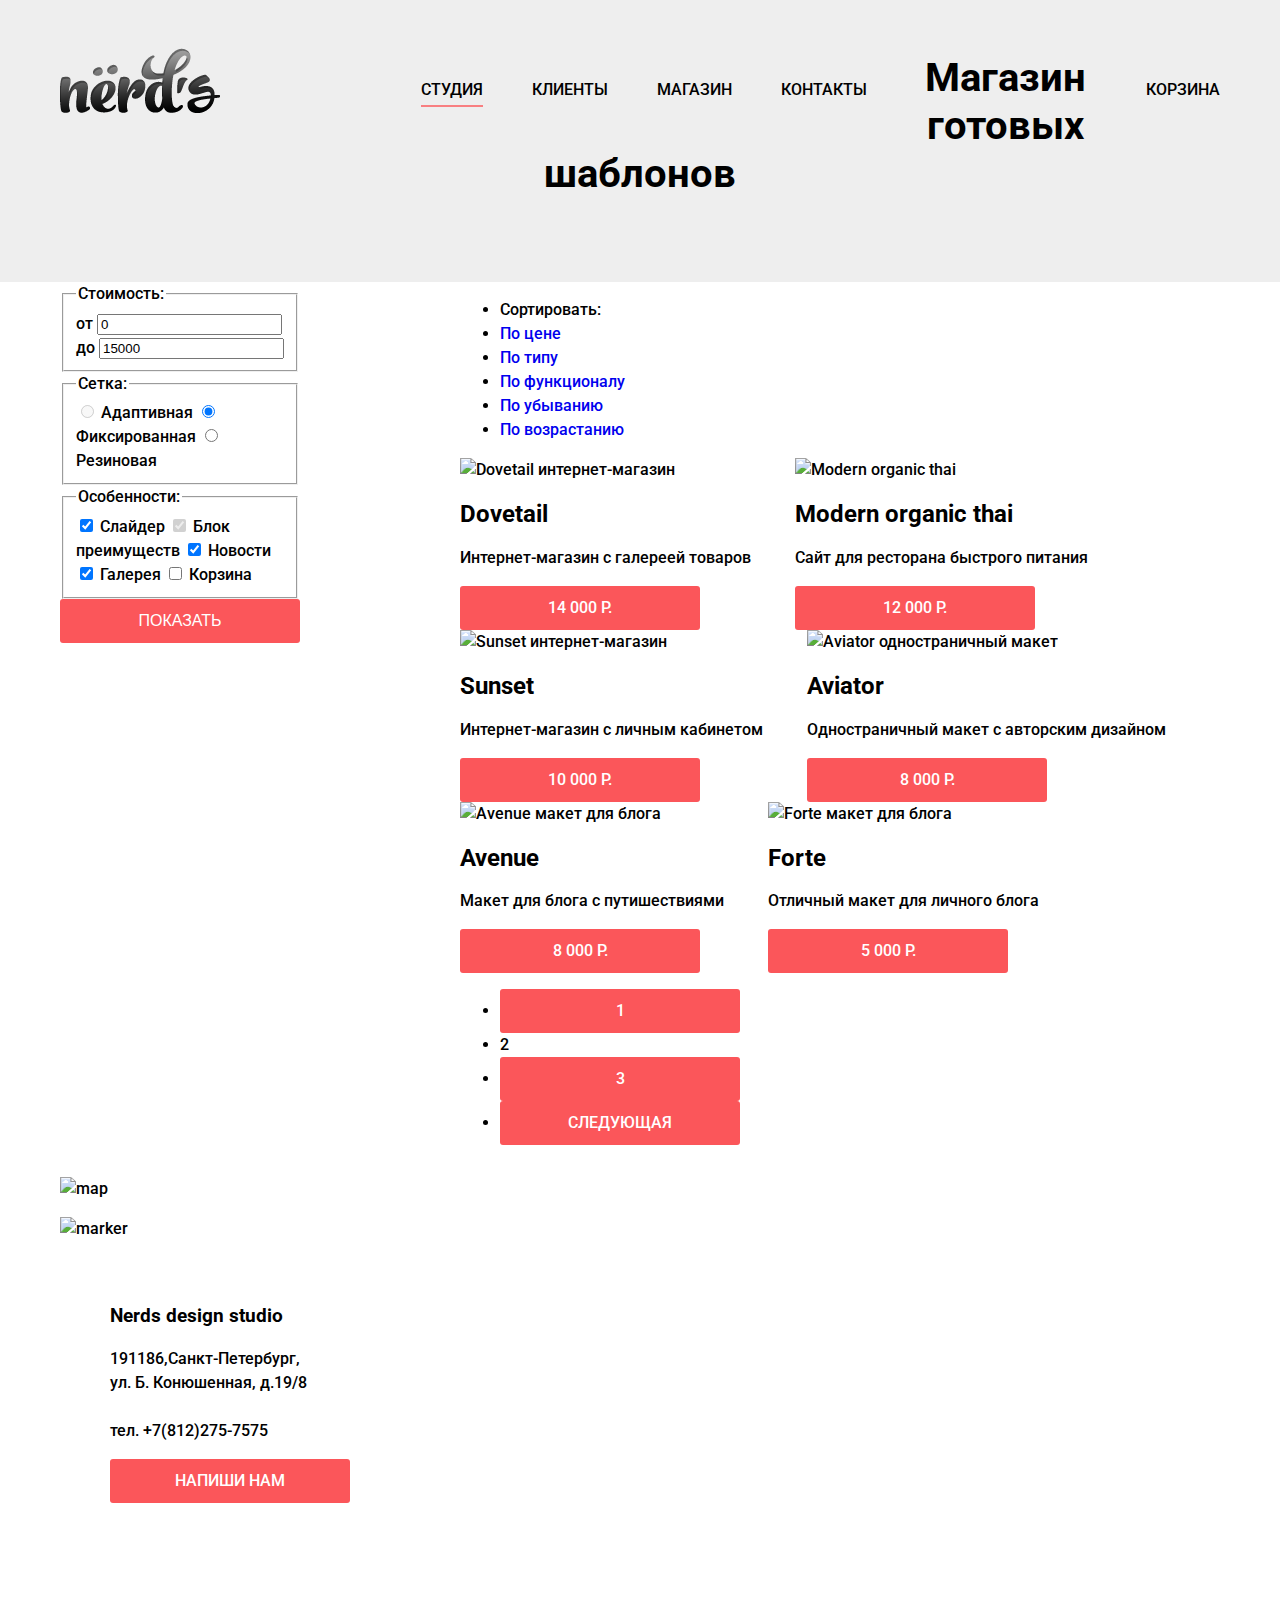
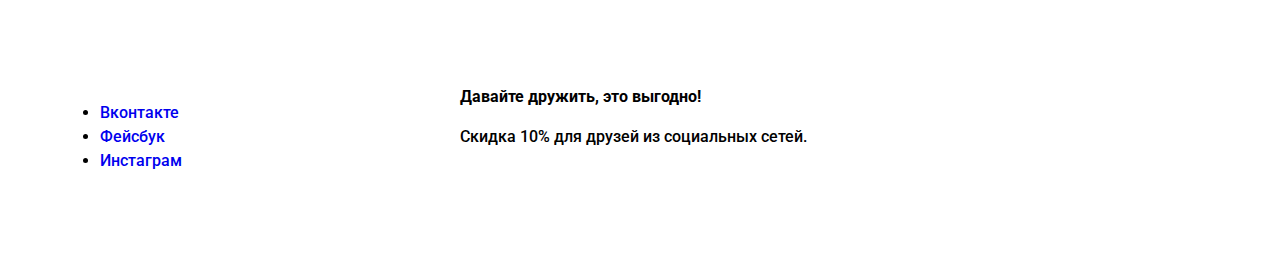
==== catalog.html @ 2df7ab01 "Bugfix" ====
<!DOCTYPE html>
<html lang="ru">
  <head>
    <meta charset="utf-8">
    <title>Каталог</title>
    <link href="https://fonts.googleapis.com/css?family=Roboto:400,500&amp;subset=cyrillic" rel="stylesheet">
    <link rel="stylesheet" href="css/normalize.css" />
    <link href="css/style.css" type="text/css" rel="stylesheet" />
  </head>
  <body>
    <header class="main-header">
      <div class="container clearfix">
        <nav class="main-navigation">
          <div class="index-logo">
            <a  class="main-header-logo">
              <img src="img/logo.png" width="" height="" alt="Nerds-logo">
            </a>
          </div>
          <ul class="site-navigation">
            <li>
              <a href="index.html">Студия</a>
            </li>
            <li>
              <a href="#">Клиенты</a>
            </li>
            <li>
              <a href="#">Магазин</a>
            </li>
            <li>
              <a href="#">Контакты</a>
            </li>
          </ul>
        </nav>
          <div class="cart">
            <a class="cart-item" href="#">Корзина</a>
          </div>
          <div class="inner-page-title">
          <h1>Магазин готовых шаблонов</h1>
          </div>
        </div>
      </header>
      <main class="container">
           <div class="inner-content clearfix">
             <form class="shop-filter" action="https://echo.htmlacademy.ru" method="get">
               <fieldset>
                 <legend>Стоимость:</legend>
                   <div class="price-filter">
                     <div class="progress-bar">
                       <div class="left-slider"></div>
                       <div class="right-slider"></div>
                       <div class="bar"></div>
                     </div>
                   </div>
                   <div class="mim-price"></div>
                   <div class="max-price"></div>
                   от
                   <input type="text" name="min-price" value="0">
                   до
                   <input type="text" name="max-price" value="15000">
               </fieldset>
               <fieldset>
                 <legend>Сетка:</legend>
                 <label class="check-label disabled">
                   <input type="radio" name="layout" value="adaptive" disabled>
                   <span class="check-indicator"></span>
                   Адаптивная
                 </label>
                 <label class="check-label">
                   <input type="radio" name="layout" value="fixed" checked>
                   <span class="check-indicator"></span>
                   Фиксированная
                 </label>
                 <label class="check-label">
                   <input type="radio" name="layout" value="fluid">
                   <span class="check-indicator"></span>
                   Резиновая
                 </label>
               </fieldset>
               <fieldset>
                 <legend>Особенности:</legend>
                 <label class="check-label">
                   <input type="checkbox" name="slider" checked>
                   <span class="check-indicator"></span>
                   Слайдер
                 </label>
                 <label class="check-label disabled">
                   <input type="checkbox" name="features" checked disabled>
                   <span class="check-indicator"></span>
                   Блок преимуществ
                 </label>
                 <label class="check-label">
                   <input type="checkbox" name="news" checked>
                   <span class="check-indicator"></span>
                   Новости
                 </label>
                 <label class="check-label">
                   <input type="checkbox" name="gallery" checked>
                   <span class="check-indicator"></span>
                   Галерея
                 </label>
                 <label class="check-label">
                   <input type="checkbox" name="cart">
                   <span class="check-indicator"></span>
                   Корзина
                 </label>
               </fieldset>
               <button class="btn" type="submit">Показать</button>
             </form>

             <div class="catalog">
               <div class="catalog-filer">
                 <!-- <span>Сортировать:</span> -->
                 <ul>
                   <li><span>Сортировать:</span></li>
                   <li class="curent"><a href="#">По цене</a></li>
                   <li><a href="#">По типу</a></li>
                   <li><a href="#">По функционалу</a></li>
                   <li class="curent"><a href="#" title="По убыванию"><span class="sort descending">По убыванию</span></a></li>
                   <li><a href="#" title="По возрастанию"><span class="sort ascending">По возрастанию</span></a></li>
                 </ul>
               </div>

               <article class="catalog-item">
                 <div class="item-head">
                   <div></div>
                   <div></div>
                   <div></div>
                 </div>
                 <img class="item-image" src="pict/dovetail.jpg" width="240" height="240" alt="Dovetail интернет-магазин" >
                 <div class="item-description">
                   <h2>Dovetail</h2>
                   <p>Интернет-магазин с&nbsp;галереей товаров</p>
                   <a class="btn price-btn" href="cart.html">14 000 р.</a>
                 </div>
               </article>

               <article class="catalog-item">
                 <div class="item-head">
                   <div></div>
                   <div></div>
                   <div></div>
                 </div>
                 <img class="item-image" src="pict/organic-thai.jpg" width="240" height="240" alt="Modern organic thai" >
                 <div class="item-description">
                   <h2>Modern organic thai</h2>
                   <p>Сайт для&nbsp;ресторана быстрого питания</p>
                   <a class="btn price-btn" href="cart.html">12 000 р.</a>
                 </div>
               </article>

               <article class="catalog-item">
                 <div class="item-head">
                   <div></div>
                   <div></div>
                   <div></div>
                 </div>
                 <img class="item-image" src="pict/sunset.jpg" width="240" height="240" alt="Sunset интернет-магазин" >
                 <div class="item-description">
                   <h2>Sunset</h2>
                   <p>Интернет-магазин с&nbsp;личным кабинетом</p>
                   <a class="btn price-btn" href="cart.html">10 000 р.</a>
                 </div>
               </article>

               <article class="catalog-item">
                 <div class="item-head">
                   <div></div>
                   <div></div>
                   <div></div>
                 </div>
                 <img class="item-image" src="pict/aviator.jpg" width="240" height="240" alt="Aviator одностраничный макет" >
                 <div class="item-description">
                   <h2>Aviator</h2>
                   <p>Одностраничный макет с&nbsp;авторским дизайном</p>
                   <a class="btn price-btn" href="cart.html">8 000 р.</a>
                 </div>
               </article>

               <article class="catalog-item">
                 <div class="item-head">
                   <div></div>
                   <div></div>
                   <div></div>
                 </div>
                 <img class="item-image" src="pict/avenue.jpg" width="240" height="240" alt="Avenue макет для блога" >
                 <div class="item-description">
                   <h2>Avenue</h2>
                   <p>Макет для блога с&nbsp;путишествиями</p>
                   <a class="btn price-btn" href="cart.html">8 000 р.</a>
                 </div>
               </article>

               <article class="catalog-item">
                 <div class="item-head">
                   <div></div>
                   <div></div>
                   <div></div>
                 </div>
                 <img class="item-image" src="pict/forte.jpg" width="240" height="240" alt="Forte макет для блога" >
                 <div class="item-description">
                   <h2>Forte</h2>
                   <p>Отличный макет для&nbsp;личного блога</p>
                   <a class="btn price-btn" href="cart.html">5 000 р.</a>
                 </div>
               </article>

               <ul class="paginator">
                 <li><a class="btn" href="#">1</a></li>
                 <li><span class="curent">2</span></li>
                 <li><a class="btn" href="#">3</a></li>
                 <li><a class="btn next" href="#">Следующая</a></li>
               </ul>
             </div>
           </div>
         </main>
        <section class="contacts container clearfix">
          <p><img href="#" alt="map" width="" height=""></p>
          <div class="contact-marker">
            <img href="#" alt="marker" width="" height="">
          </div>
          <div class="contact-form">
            <h3 class="contacts-tittle">Nerds design studio</h3>
            <p>191186,Санкт-Петербург,<br>
             ул. Б. Конюшенная, д.19/8<br>
             <br>
             тел. +7(812)275-7575
           </p>
           <a class="btn">Напиши нам</a>
         </div>
       </section>
    <footer class="main-footer">
      <div class="container clearfix">
        <div class="footer-social">
          <ul class="footer-social-list">
            <li class="footer-social-item">
              <a href="#">Вконтакте</a>
            </li>
            <li class="footer-social-item">
              <a href="#">Фейсбук</a>
            </li>
            <li class="footer-social-item">
              <a href="#">Инстаграм</a>
            </li>
          </ul>
        </div>
        <div class="footer-discount">
          <b>Давайте дружить, это выгодно!</b>
          <p>Скидка 10% для друзей из социальных сетей.</p>
        </div>
      </div>
    </footer>
  </body>
</html>
---- css/style.css ----
body {
  min-width:900px;
  margin: 0;
  font-size: 16px;
  line-height: 24px;
  font-weight: 500;
  font-family: 'Roboto', sans-serif;
  background-color: #ffffff;
}
a {
  text-decoration: none;
}
.clearfix::after {
  content: "";
  display: table;
  clear: both;
}
.main-header {
  background-color: #eeeeee;
}
.container {
  width: 1200px;
  padding: 0 20px;
  margin: 0 auto;
  box-sizing: border-box;
}
.main-navigation {
  float: left;
  width: 850px;
}
.index-logo {
  width: 160px;
  float: left;
  padding-top: 48px;
  margin-right: 201px;
}
.index-logo a:hover {
  opacity: .8;
}
.site-navigation li:first-child {
  border-bottom: 2px solid  #f87f81;
}
.site-navigation a {
  color: #000000;
  text-decoration: none;

}
.main-navigation a:hover {
  color: #f87f81;
}
.main-navigation ul {
  padding: 0;
  margin: 0;
  list-style: none;
  font-size: 0;
}

.site-navigation li {
  display: inline-block;
  vertical-align: top;
  font-size: 16px;
  line-height: 30px;
  padding-top: 75px;
  margin-right: 49px;
  text-transform: uppercase;

}
.site-navigation li:last-child {
  margin-right: 0;
}
.cart {
  position: relative;
  float: right;
  max-width: 120px;
}
.cart-item {
  display: inline-block;
  vertical-align: top;
  color: #000000;
  text-decoration: none;
  text-transform: uppercase;
  font-size: 16px;
  line-height: 30px;
  padding-top: 75px;
  padding-left: 45px;

}
.cart-item::before  {
  position: absolute;
  content: "";
  right: 100px;
  top: 82px;
  width: 15px;
  height: 15px;
  background: transparent url("../img/sprite.png") -5px -46px no-repeat;
}
.cart a:hover {
  color: #f87f81;
}
.visually-hidden {
  position: absolute;
  width: 1px;
  height: 1px;
  clip: rect(0, 0, 0, 0);
}
.slider {
  position: relative;
  background-color: #eeeeee;
}
.slider-controls {
  position: absolute;
  left: 50%;
  bottom: 91px;
  z-index: 100;

  width: 160px;
  height: 18px;

  text-align: center;
  font-size: 0;
  transform: translateX(-50%);
}
.slider-controls label {
  display:inline-block;
  width:8px;
  height:8px;
  margin:0 5px;
  background:white;
  border:3px solid white;
  vertical-align:top;
  border-radius:50%;
  cursor:pointer;
}
/* .slider-controls i {
  position: relative;

  display: inline-block;
  width: 18px;
  height: 18px;
  padding: 8px;

  border-radius: 50%;
  cursor: pointer;
}
.slider-controls i::after {
  content: "";

  position: absolute;
  top:8px;
  left:8px;
  z-index: 1;

  width: 18px;
  height: 18px;

  background: #ffffff;

  border-radius: 50%;
} */
#product-1:checked ~ .slider-controls label[for="product-1"],
#product-2:checked ~ .slider-controls label[for="product-2"],
#product-3:checked ~ .slider-controls label[for="product-3"] {
    background:#c1c1c1;
}
/* .slider-controls .active::before {
  content: "";

  position: absolute;
  left: 50%;
  top: 50%;
  z-index: 2;

  width: 4px;
  height: 4px;
  margin:-4px;

  background-color: inherit;
  border: 2px solid #c1c1c1;
  border-radius: 50%;
} */
.slider-list {
  margin: 0;
  padding: 0;
  list-style: none;
}
.slider-list-item:nth-child(1) {
  background-image: url("../img/slide1.png");
  background-repeat: no-repeat;
  background-position: 93% 18px;
}
.slider-list-item:nth-child(2) {
  background-image: url("../img/slide2.png");
  background-repeat: no-repeat;
  background-position: 100% 0px;
}
.slider-list-item:nth-child(3) {
  background-image: url("../img/slide3.png");
  background-repeat: no-repeat;
  background-position: 100% 20px;
}
#product-1:checked ~ .slider-list .slider-list-item:nth-child(1) {
  display: block;
}
#product-2:checked ~ .slider-list .slider-list-item:nth-child(2) {
  display: block;
}
#product-3:checked ~ .slider-list .slider-list-item:nth-child(3) {
  display: block;
}
.slider-list-item {
  display: none;
  padding: 73px 0 80px 0;
}

.slider-list-item b {
  display: block;
  max-width: 600px;
  margin: 0;
  margin-bottom: 27px;


  font-size: 55px;
  line-height: 55px;
  font-weight: 500;
}
.slider-list-item p {
  max-width: 430px;
  margin: 0;
  margin-bottom: 40px;
}
.btn {
  display: block;
  width: 240px;
  padding: 13px 0;
  font-size: 16px;
  line-height: 18px;
  color:#ffffff;
  text-transform: uppercase;
  text-align: center;
  text-decoration: none;

  background-color:#fb565a;
  border-radius: 3px;
  border:none;
}
.btn:hover, .btn:focus {
  background-color: #e74246;
}
.btn:active {
  color:rgba(255, 255, 255, 0.3);

  background-color: #d7373b;
  box-shadow: 0 3px rgba(0, 0, 0, 0.1)inset;
}
.service-item {
  float: left;
  width: 300px;
  min-height: 350px;
  margin-right: 100px;
}
.service-item:last-child {
  margin-right: 0;
}
.servise {
  margin-bottom: 80px;
}
.description-left {
  float: left;
  width: 660px;
  min-height: 530px;
}
.description-right {
  float: right;
  width: 400px;
  min-height: 530px;
}
.references {
  min-height: 185px;
  margin-bottom: 85px;
}
.contact-form {
  float: left;
  width: 320px;
  min-height: 310px;
  padding-top: 44px;
  padding-left: 50px;
  padding-right: 50px;
}

.main-footer {
  margin-top: 20px;
  padding-top: 70px;
  padding-bottom: 70px;
}

.footer-social {
  float: left;
  width: 260px;
  min-height: 100px;
  margin-right: 140px;
}
.footer-discount {
  float: left;
  min-height: 100px;
  width: 560px;
}
/*---------------catalog.html-------------------------*/
.inner-page-title {
  padding:54px 0 84px;
  text-align:center
}
.inner-page-title h1 {
  margin:0;
  padding:0;
  font-size:40px;
  line-height:48px
}
.shop-filter {
  float: left;
  width: 240px;

}
.catalog {
  float: right;
  width: 760px;
}
.catalog-item {
  display: inline-block;
  margin-right: 40px;
}
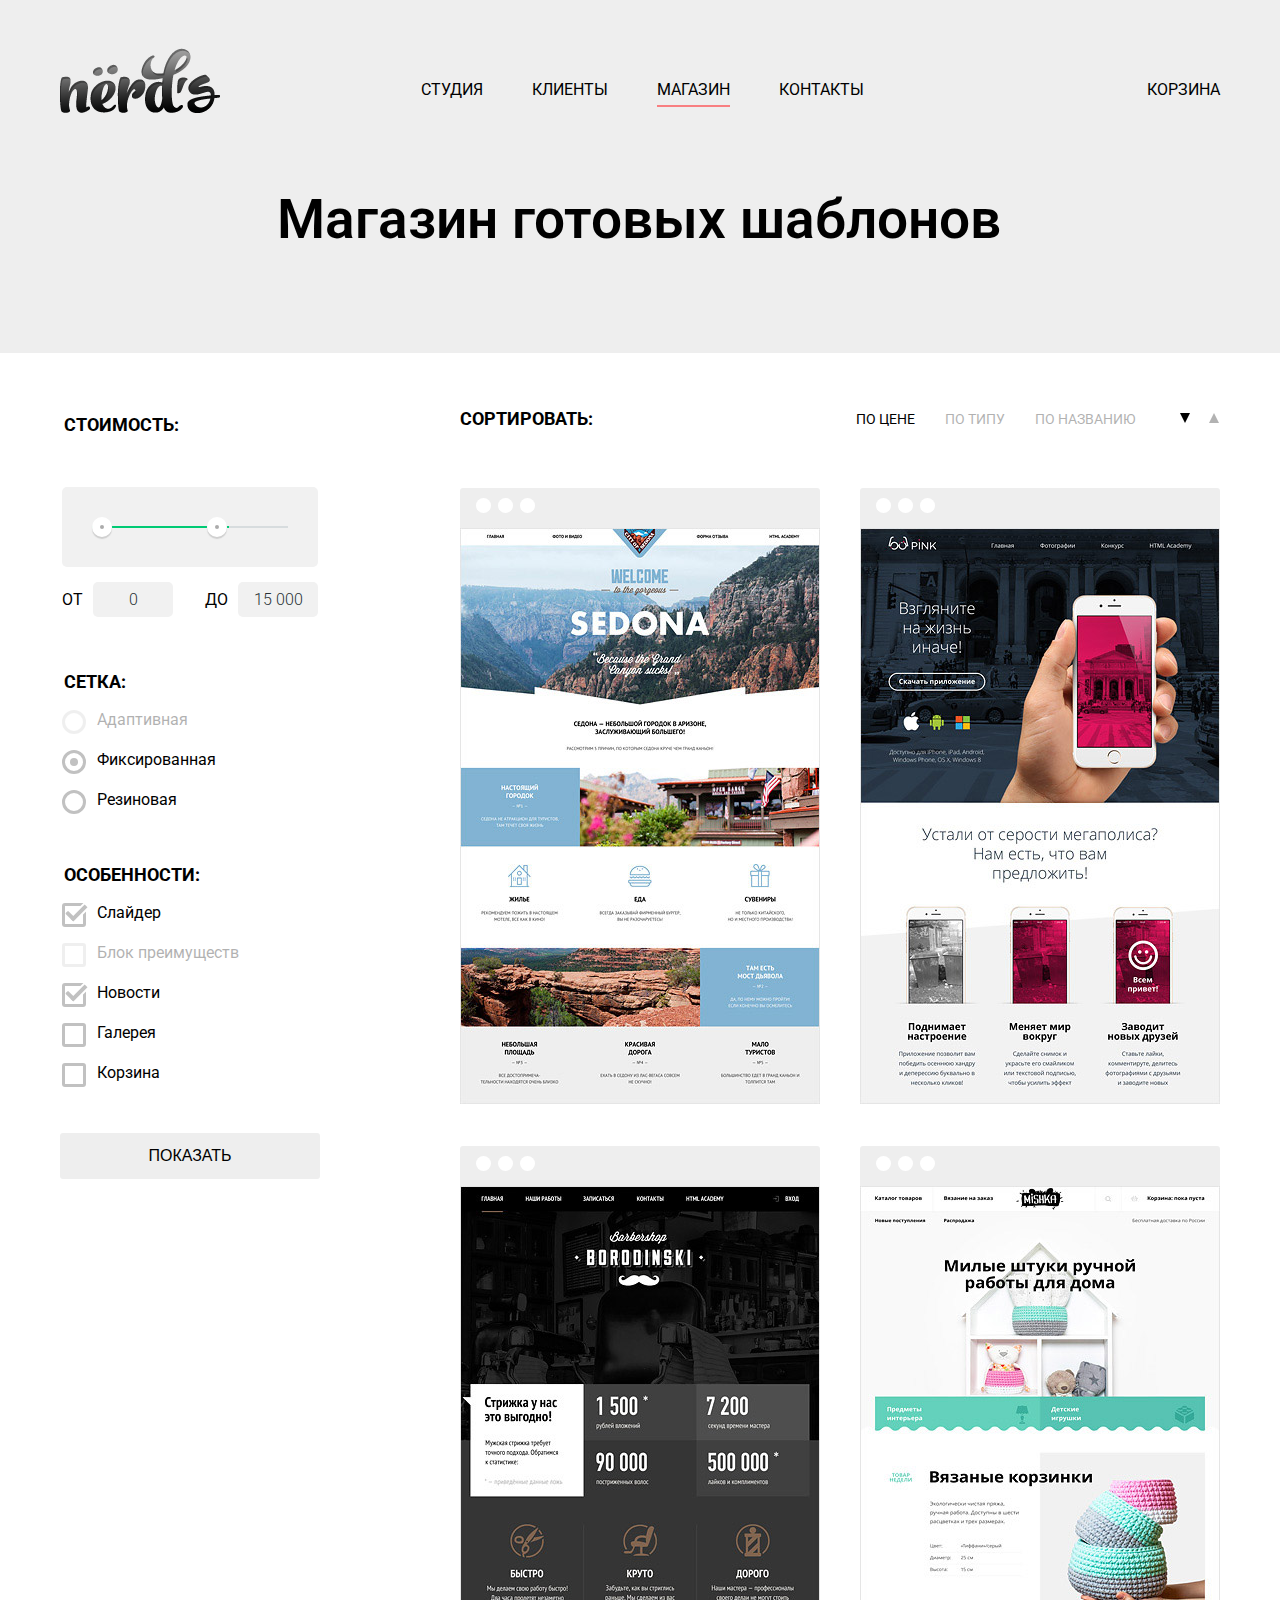
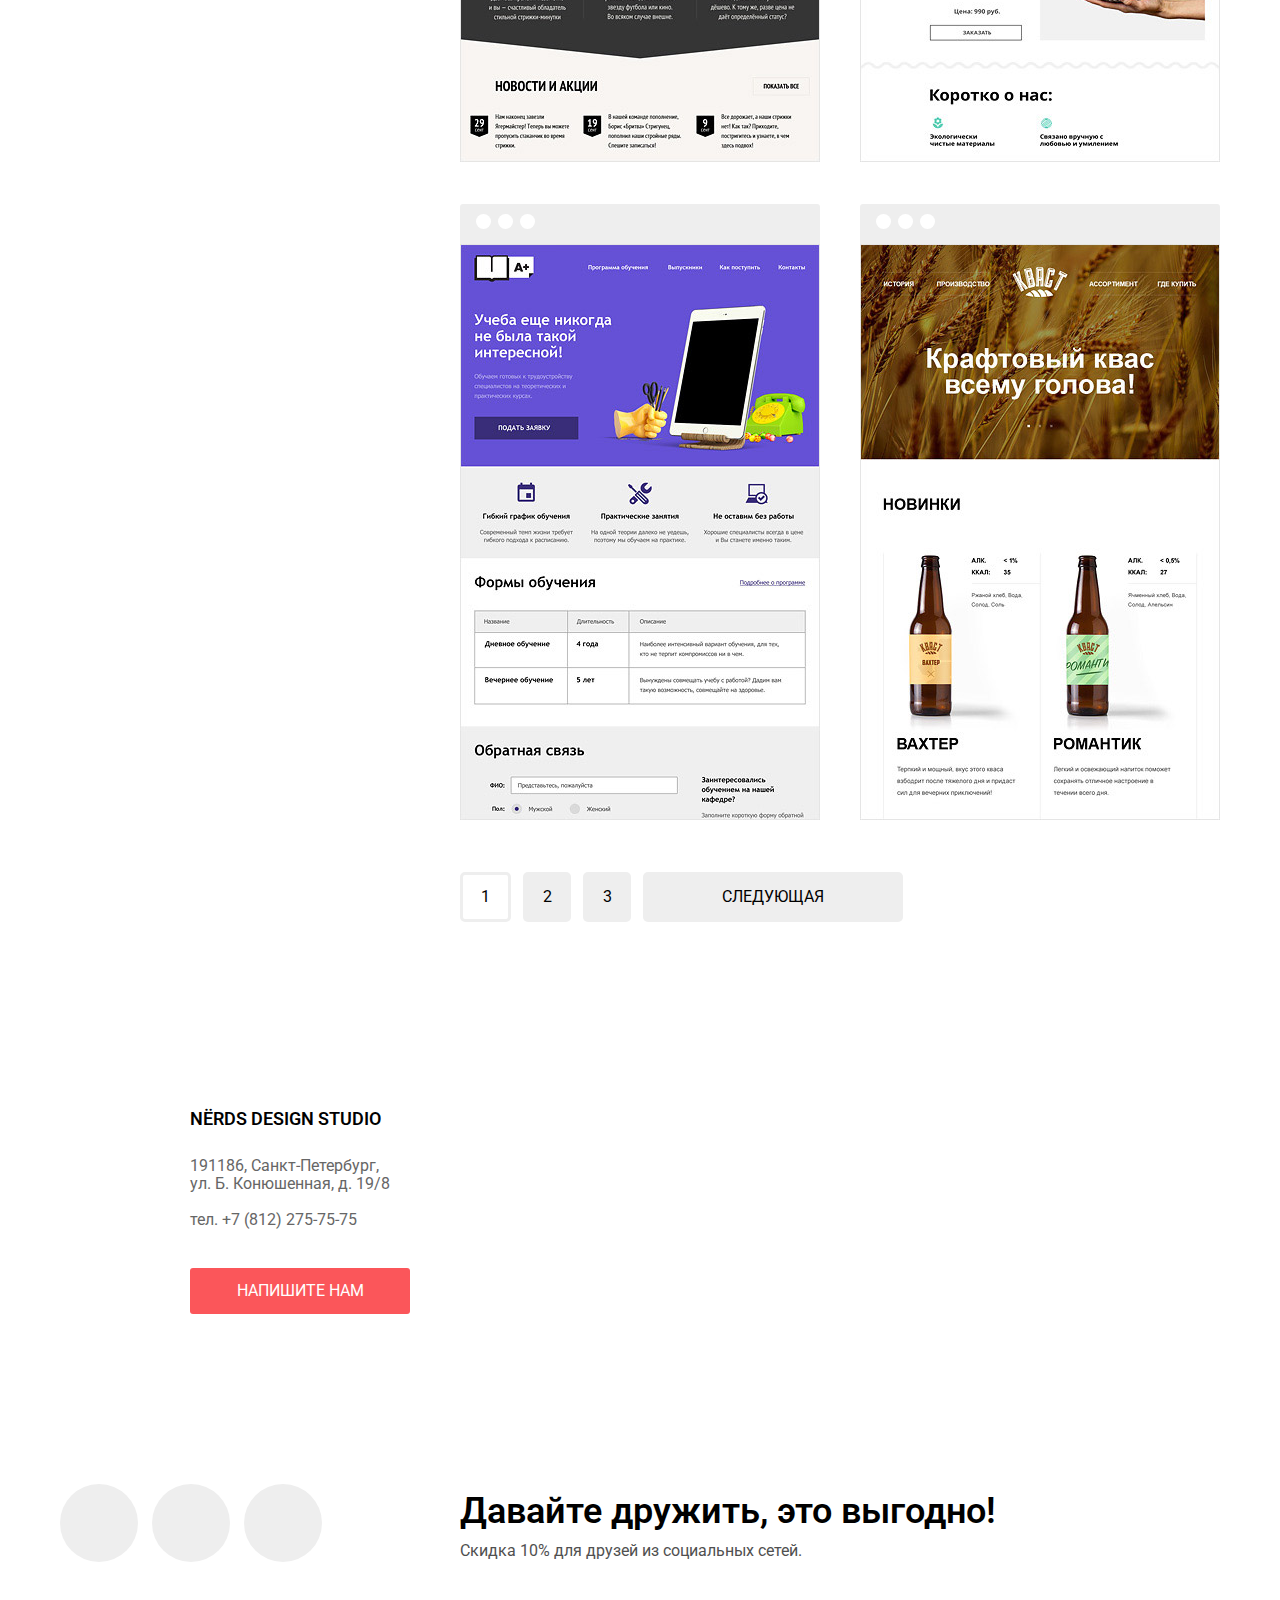
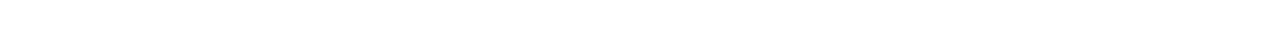
==== commit a9346041: "Bugfix" ====
--- a/catalog.html
+++ b/catalog.html
@@ -1,253 +1,247 @@
 <!DOCTYPE html>
 <html lang="ru">
-  <head>
-    <meta charset="utf-8">
-    <title>Каталог</title>
-    <link href="https://fonts.googleapis.com/css?family=Roboto:400,500&amp;subset=cyrillic" rel="stylesheet">
-    <link rel="stylesheet" href="css/normalize.css" />
-    <link href="css/style.css" type="text/css" rel="stylesheet" />
-  </head>
-  <body>
-    <header class="main-header">
-      <div class="container clearfix">
-        <nav class="main-navigation">
-          <div class="index-logo">
-            <a  class="main-header-logo">
-              <img src="img/logo.png" width="" height="" alt="Nerds-logo">
-            </a>
-          </div>
-          <ul class="site-navigation">
-            <li>
-              <a href="index.html">Студия</a>
-            </li>
-            <li>
-              <a href="#">Клиенты</a>
-            </li>
-            <li>
-              <a href="#">Магазин</a>
-            </li>
-            <li>
-              <a href="#">Контакты</a>
-            </li>
-          </ul>
-        </nav>
-          <div class="cart">
-            <a class="cart-item" href="#">Корзина</a>
-          </div>
-          <div class="inner-page-title">
-          <h1>Магазин готовых шаблонов</h1>
-          </div>
+<head>
+  <meta charset="utf-8">
+  <title>Каталог</title>
+  <link href="https://fonts.googleapis.com/css?family=Roboto:400,500&amp;subset=cyrillic" rel="stylesheet">
+  <link rel="stylesheet" href="css/normalize.css" />
+  <link href="css/style.css" type="text/css" rel="stylesheet" />
+</head>
+<body>
+  <header class="main-header">
+    <div class="container clearfix">
+      <nav class="main-navigation">
+        <div class="index-logo">
+          <a  class="main-header-logo">
+            <img src="img/logo.png" width="160" height="65" alt="Nerds-logo">
+          </a>
         </div>
-      </header>
-      <main class="container">
-           <div class="inner-content clearfix">
-             <form class="shop-filter" action="https://echo.htmlacademy.ru" method="get">
-               <fieldset>
-                 <legend>Стоимость:</legend>
-                   <div class="price-filter">
-                     <div class="progress-bar">
-                       <div class="left-slider"></div>
-                       <div class="right-slider"></div>
-                       <div class="bar"></div>
-                     </div>
-                   </div>
-                   <div class="mim-price"></div>
-                   <div class="max-price"></div>
-                   от
-                   <input type="text" name="min-price" value="0">
-                   до
-                   <input type="text" name="max-price" value="15000">
-               </fieldset>
-               <fieldset>
-                 <legend>Сетка:</legend>
-                 <label class="check-label disabled">
-                   <input type="radio" name="layout" value="adaptive" disabled>
-                   <span class="check-indicator"></span>
-                   Адаптивная
-                 </label>
-                 <label class="check-label">
-                   <input type="radio" name="layout" value="fixed" checked>
-                   <span class="check-indicator"></span>
-                   Фиксированная
-                 </label>
-                 <label class="check-label">
-                   <input type="radio" name="layout" value="fluid">
-                   <span class="check-indicator"></span>
-                   Резиновая
-                 </label>
-               </fieldset>
-               <fieldset>
-                 <legend>Особенности:</legend>
-                 <label class="check-label">
-                   <input type="checkbox" name="slider" checked>
-                   <span class="check-indicator"></span>
-                   Слайдер
-                 </label>
-                 <label class="check-label disabled">
-                   <input type="checkbox" name="features" checked disabled>
-                   <span class="check-indicator"></span>
-                   Блок преимуществ
-                 </label>
-                 <label class="check-label">
-                   <input type="checkbox" name="news" checked>
-                   <span class="check-indicator"></span>
-                   Новости
-                 </label>
-                 <label class="check-label">
-                   <input type="checkbox" name="gallery" checked>
-                   <span class="check-indicator"></span>
-                   Галерея
-                 </label>
-                 <label class="check-label">
-                   <input type="checkbox" name="cart">
-                   <span class="check-indicator"></span>
-                   Корзина
-                 </label>
-               </fieldset>
-               <button class="btn" type="submit">Показать</button>
-             </form>
-
-             <div class="catalog">
-               <div class="catalog-filer">
-                 <!-- <span>Сортировать:</span> -->
-                 <ul>
-                   <li><span>Сортировать:</span></li>
-                   <li class="curent"><a href="#">По цене</a></li>
-                   <li><a href="#">По типу</a></li>
-                   <li><a href="#">По функционалу</a></li>
-                   <li class="curent"><a href="#" title="По убыванию"><span class="sort descending">По убыванию</span></a></li>
-                   <li><a href="#" title="По возрастанию"><span class="sort ascending">По возрастанию</span></a></li>
-                 </ul>
-               </div>
-
-               <article class="catalog-item">
-                 <div class="item-head">
-                   <div></div>
-                   <div></div>
-                   <div></div>
-                 </div>
-                 <img class="item-image" src="pict/dovetail.jpg" width="240" height="240" alt="Dovetail интернет-магазин" >
-                 <div class="item-description">
-                   <h2>Dovetail</h2>
-                   <p>Интернет-магазин с&nbsp;галереей товаров</p>
-                   <a class="btn price-btn" href="cart.html">14 000 р.</a>
-                 </div>
-               </article>
-
-               <article class="catalog-item">
-                 <div class="item-head">
-                   <div></div>
-                   <div></div>
-                   <div></div>
-                 </div>
-                 <img class="item-image" src="pict/organic-thai.jpg" width="240" height="240" alt="Modern organic thai" >
-                 <div class="item-description">
-                   <h2>Modern organic thai</h2>
-                   <p>Сайт для&nbsp;ресторана быстрого питания</p>
-                   <a class="btn price-btn" href="cart.html">12 000 р.</a>
-                 </div>
-               </article>
-
-               <article class="catalog-item">
-                 <div class="item-head">
-                   <div></div>
-                   <div></div>
-                   <div></div>
-                 </div>
-                 <img class="item-image" src="pict/sunset.jpg" width="240" height="240" alt="Sunset интернет-магазин" >
-                 <div class="item-description">
-                   <h2>Sunset</h2>
-                   <p>Интернет-магазин с&nbsp;личным кабинетом</p>
-                   <a class="btn price-btn" href="cart.html">10 000 р.</a>
-                 </div>
-               </article>
-
-               <article class="catalog-item">
-                 <div class="item-head">
-                   <div></div>
-                   <div></div>
-                   <div></div>
-                 </div>
-                 <img class="item-image" src="pict/aviator.jpg" width="240" height="240" alt="Aviator одностраничный макет" >
-                 <div class="item-description">
-                   <h2>Aviator</h2>
-                   <p>Одностраничный макет с&nbsp;авторским дизайном</p>
-                   <a class="btn price-btn" href="cart.html">8 000 р.</a>
-                 </div>
-               </article>
-
-               <article class="catalog-item">
-                 <div class="item-head">
-                   <div></div>
-                   <div></div>
-                   <div></div>
-                 </div>
-                 <img class="item-image" src="pict/avenue.jpg" width="240" height="240" alt="Avenue макет для блога" >
-                 <div class="item-description">
-                   <h2>Avenue</h2>
-                   <p>Макет для блога с&nbsp;путишествиями</p>
-                   <a class="btn price-btn" href="cart.html">8 000 р.</a>
-                 </div>
-               </article>
-
-               <article class="catalog-item">
-                 <div class="item-head">
-                   <div></div>
-                   <div></div>
-                   <div></div>
-                 </div>
-                 <img class="item-image" src="pict/forte.jpg" width="240" height="240" alt="Forte макет для блога" >
-                 <div class="item-description">
-                   <h2>Forte</h2>
-                   <p>Отличный макет для&nbsp;личного блога</p>
-                   <a class="btn price-btn" href="cart.html">5 000 р.</a>
-                 </div>
-               </article>
-
-               <ul class="paginator">
-                 <li><a class="btn" href="#">1</a></li>
-                 <li><span class="curent">2</span></li>
-                 <li><a class="btn" href="#">3</a></li>
-                 <li><a class="btn next" href="#">Следующая</a></li>
-               </ul>
-             </div>
-           </div>
-         </main>
-        <section class="contacts container clearfix">
-          <p><img href="#" alt="map" width="" height=""></p>
-          <div class="contact-marker">
-            <img href="#" alt="marker" width="" height="">
-          </div>
-          <div class="contact-form">
-            <h3 class="contacts-tittle">Nerds design studio</h3>
-            <p>191186,Санкт-Петербург,<br>
-             ул. Б. Конюшенная, д.19/8<br>
-             <br>
-             тел. +7(812)275-7575
-           </p>
-           <a class="btn">Напиши нам</a>
-         </div>
-       </section>
-    <footer class="main-footer">
-      <div class="container clearfix">
-        <div class="footer-social">
-          <ul class="footer-social-list">
-            <li class="footer-social-item">
-              <a href="#">Вконтакте</a>
-            </li>
-            <li class="footer-social-item">
-              <a href="#">Фейсбук</a>
-            </li>
-            <li class="footer-social-item">
-              <a href="#">Инстаграм</a>
-            </li>
+        <ul class="site-navigation">
+          <li>
+            <a href="index.html">Студия</a>
+          </li>
+          <li>
+            <a href="#">Клиенты</a>
+          </li>
+          <li class="active">
+            <a>Магазин</a>
+          </li>
+          <li>
+            <a href="#">Контакты</a>
+          </li>
+        </ul>
+      </nav>
+      <div class="cart">
+        <a class="cart-item" href="cart.html">Корзина</a>
+      </div>
+      <div class="inner-page-title">
+        <h1>Магазин готовых шаблонов</h1>
+      </div>
+    </div>
+  </header>
+  <main class="container">
+    <div class="inner-content clearfix">
+      <form class="shop-filter" action="https://echo.htmlacademy.ru" method="get">
+        <fieldset>
+          <legend>Стоимость:</legend>
+          <div class="price-filter">
+            <div class="range-controls">
+              <div class="scale"><div style="width:70%;" class="bar"></div></div>
+              <div class="toggle min-toggle"></div>
+              <div class="toggle max-toggle"></div>
+            </div>
+            <div class="price-controls">
+              ОТ<input type="text" class="min-price" value="0">
+              ДО<input type="text" class="max-price" value="15 000">
+            </div>
+          </div>
+        </fieldset>
+        <fieldset>
+          <legend>Сетка:</legend>
+          <label class="check-label disabled">
+            <input type="radio" name="layout" value="adaptive"  disabled>
+            <span class="check-indicator"></span>
+            Адаптивная
+          </label>
+          <label class="check-label">
+            <input type="radio" name="layout" value="fixed" checked>
+            <span class="check-indicator"></span>
+            Фиксированная
+          </label>
+          <label class="check-label">
+            <input type="radio" name="layout" value="fluid">
+            <span class="check-indicator"></span>
+            Резиновая
+          </label>
+        </fieldset>
+        <fieldset>
+          <legend>Особенности:</legend>
+          <label class="check-label">
+            <input type="checkbox" name="slider" checked>
+            <span class="check-indicator"></span>
+            Слайдер
+          </label>
+          <label class="check-label disabled">
+            <input type="checkbox" name="features"  disabled>
+            <span class="check-indicator"></span>
+            Блок преимуществ
+          </label>
+          <label class="check-label">
+            <input type="checkbox" name="news" checked>
+            <span class="check-indicator"></span>
+            Новости
+          </label>
+          <label class="check-label">
+            <input type="checkbox" name="gallery">
+            <span class="check-indicator"></span>
+            Галерея
+          </label>
+          <label class="check-label">
+            <input type="checkbox" name="cart">
+            <span class="check-indicator"></span>
+            Корзина
+          </label>
+        </fieldset>
+        <button class="btn form-btn" type="submit">Показать</button>
+      </form>
+
+      <div class="catalog">
+        <div class="catalog-filer">
+          <!-- <span>Сортировать:</span> -->
+          <ul>
+            <li><span>Сортировать:</span></li>
+            <li class="curent"><a href="#">По цене</a></li>
+            <li><a href="#">По типу</a></li>
+            <li><a href="#">По названию</a></li>
+            <li class="curent"><a href="#" title="По убыванию"><span class="sort descending"></span></a></li>
+            <li><a href="#" title="По возрастанию"><span class="sort ascending"></span></a></li>
           </ul>
         </div>
-        <div class="footer-discount">
-          <b>Давайте дружить, это выгодно!</b>
-          <p>Скидка 10% для друзей из социальных сетей.</p>
-        </div>
-      </div>
-    </footer>
-  </body>
+
+        <article class="catalog-item">
+          <div class="item-head">
+            <div></div>
+            <div></div>
+            <div></div>
+          </div>
+          <img class="item-image" src="img/img-sedona.jpg" width="360" height="576" alt="" >
+          <div class="item-description">
+            <b>SEDONA</b>
+            <p>Информационный сайт<br> для туристов.</p>
+            <a class="btn price-btn" href="cart.html">14 000 р.</a>
+          </div>
+        </article>
+
+        <article class="catalog-item">
+          <div class="item-head">
+            <div></div>
+            <div></div>
+            <div></div>
+          </div>
+          <img class="item-image" src="img/img-pink.jpg" width="360" height="576" alt="" >
+          <div class="item-description">
+            <b>PINK APP</b>
+            <p>Продуктивный лендинг приложения<br> для IOS и Android</p>
+            <a class="btn price-btn" href="cart.html">12 000 р.</a>
+          </div>
+        </article>
+
+        <article class="catalog-item">
+          <div class="item-head">
+            <div></div>
+            <div></div>
+            <div></div>
+          </div>
+          <img class="item-image" src="img/img-barbershop.jpg" width="360" height="576" alt="">
+          <div class="item-description">
+            <b>BARBERSHOP</b>
+            <p>Сайт залона красоты.<br> Для мужчин, да.</p>
+            <a class="btn price-btn" href="cart.html">10 000 р.</a>
+          </div>
+        </article>
+
+        <article class="catalog-item">
+          <div class="item-head">
+            <div></div>
+            <div></div>
+            <div></div>
+          </div>
+          <img class="item-image" src="img/img-mishka.jpg" width="360" height="576" alt="" >
+          <div class="item-description">
+            <b>MISHKA</b>
+            <p>Интернет-магазин<br> вязаных игрушек.</p>
+            <a class="btn price-btn" href="cart.html">8 000 р.</a>
+          </div>
+        </article>
+
+        <article class="catalog-item">
+          <div class="item-head">
+            <div></div>
+            <div></div>
+            <div></div>
+          </div>
+          <img class="item-image" src="img/img-aplus.jpg" width="360" height="576" alt="" >
+          <div class="item-description">
+            <b>A PLUS</b>
+            <p>Лендинг курсов повышения<br> квалификации.</p>
+            <a class="btn price-btn" href="cart.html">8 000 р.</a>
+          </div>
+        </article>
+
+        <article class="catalog-item">
+          <div class="item-head">
+            <div></div>
+            <div></div>
+            <div></div>
+          </div>
+          <img class="item-image" src="img/img-kvast.jpg" width="360" height="576" alt="" >
+          <div class="item-description">
+            <b>КВАСТ</b>
+            <p>Промо-сайт производителя<br> крафтового кваса.</p>
+            <a class="btn price-btn" href="cart.html">5 000 р.</a>
+          </div>
+        </article>
+
+        <ul class="paginator">
+          <li><span class="paginator-btn curent" href="#">1</apan></li>
+          <li><a class="paginator-btn" href="#">2</a></li>
+          <li><a class="paginator-btn" href="#">3</a></li>
+          <li><a class="next-btn" href="#">Следующая</a></li>
+        </ul>
+      </div>
+    </div>
+  </main>
+  <section class="contacts  clearfix">
+    <div class="contact-form">
+      <b class="contacts-tittle">Nёrds design studio</b>
+      <p>191186, Санкт-Петербург,<br>
+        ул. Б. Конюшенная, д. 19/8<br>
+        <br>
+        тел. +7 (812) 275-75-75
+      </p>
+      <a class="btn contact-btn">Напишите нам</a>
+    </div>
+  </section>
+  <footer class="main-footer">
+    <div class="container clearfix">
+      <div class="footer-social">
+        <ul class="footer-social-list">
+          <li class="footer-social-item">
+            <a class="vk" href="#"></a>
+          </li>
+          <li class="footer-social-item">
+            <a class="fb" href="#"></a>
+          </li>
+          <li class="footer-social-item">
+            <a class="inst" href="#"></a>
+          </li>
+        </ul>
+      </div>
+      <div class="footer-discount">
+        <b>Давайте дружить, это выгодно!</b>
+        <p>Скидка 10% для друзей из социальных сетей.</p>
+      </div>
+    </div>
+  </footer>
+</body>
 </html>
--- a/css/style.css
+++ b/css/style.css
@@ -1,14 +1,21 @@
 body {
-  min-width:900px;
+  min-width:1200px;
   margin: 0;
   font-size: 16px;
   line-height: 24px;
-  font-weight: 500;
+  font-weight: 400;
   font-family: 'Roboto', sans-serif;
   background-color: #ffffff;
 }
 a {
   text-decoration: none;
+  color: black;
+}
+hr {
+  height: 2px;
+  outline: none;
+  border: none;
+  background:#eeeeee;
 }
 .clearfix::after {
   content: "";
@@ -16,6 +23,7 @@
   clear: both;
 }
 .main-header {
+  position: relative;
   background-color: #eeeeee;
 }
 .container {
@@ -37,16 +45,27 @@
 .index-logo a:hover {
   opacity: .8;
 }
-.site-navigation li:first-child {
+.index-logo:active {
+  opacity: .3;
+}
+ .site-navigation .active {
   border-bottom: 2px solid  #f87f81;
 }
 .site-navigation a {
+  display: block;
   color: #000000;
   text-decoration: none;
 
 }
+
 .main-navigation a:hover {
   color: #f87f81;
+}
+.main-navigation a:active {
+  color:rgba(0, 0, 0, 0.3);
+}
+.main-navigation .active a:hover {
+  color: #000000;
 }
 .main-navigation ul {
   padding: 0;
@@ -106,11 +125,12 @@
 .slider {
   position: relative;
   background-color: #eeeeee;
+  margin-bottom: 80px;
 }
 .slider-controls {
   position: absolute;
   left: 50%;
-  bottom: 91px;
+  bottom: 94px;
   z-index: 100;
 
   width: 160px;
@@ -124,60 +144,20 @@
   display:inline-block;
   width:8px;
   height:8px;
-  margin:0 5px;
+  margin:0 9px;
   background:white;
-  border:3px solid white;
+  border:5px solid white;
   vertical-align:top;
   border-radius:50%;
   cursor:pointer;
 }
-/* .slider-controls i {
-  position: relative;
-
-  display: inline-block;
-  width: 18px;
-  height: 18px;
-  padding: 8px;
-
-  border-radius: 50%;
-  cursor: pointer;
-}
-.slider-controls i::after {
-  content: "";
-
-  position: absolute;
-  top:8px;
-  left:8px;
-  z-index: 1;
-
-  width: 18px;
-  height: 18px;
-
-  background: #ffffff;
-
-  border-radius: 50%;
-} */
+
 #product-1:checked ~ .slider-controls label[for="product-1"],
 #product-2:checked ~ .slider-controls label[for="product-2"],
 #product-3:checked ~ .slider-controls label[for="product-3"] {
     background:#c1c1c1;
 }
-/* .slider-controls .active::before {
-  content: "";
-
-  position: absolute;
-  left: 50%;
-  top: 50%;
-  z-index: 2;
-
-  width: 4px;
-  height: 4px;
-  margin:-4px;
-
-  background-color: inherit;
-  border: 2px solid #c1c1c1;
-  border-radius: 50%;
-} */
+
 .slider-list {
   margin: 0;
   padding: 0;
@@ -186,7 +166,7 @@
 .slider-list-item:nth-child(1) {
   background-image: url("../img/slide1.png");
   background-repeat: no-repeat;
-  background-position: 93% 18px;
+  background-position: 93% 12px;
 }
 .slider-list-item:nth-child(2) {
   background-image: url("../img/slide2.png");
@@ -231,7 +211,7 @@
 .btn {
   display: block;
   width: 240px;
-  padding: 13px 0;
+  padding: 14px 0;
   font-size: 16px;
   line-height: 18px;
   color:#ffffff;
@@ -253,78 +233,739 @@
   box-shadow: 0 3px rgba(0, 0, 0, 0.1)inset;
 }
 .service-item {
+
+  padding-top: 0;
   float: left;
   width: 300px;
-  min-height: 350px;
   margin-right: 100px;
 }
 .service-item:last-child {
   margin-right: 0;
 }
 .servise {
-  margin-bottom: 80px;
+  margin-bottom: 83px;
+}
+.service-item img {
+  margin-bottom: 20px;
+}
+.service-item b {
+  font-size: 24px;
+  line-height: 30px;
+  text-transform: uppercase;
+  text-decoration: none;
+  text-align: left;
+}
+.service-item p {
+  width: 260px;
+  margin-bottom:33px;
+}
+.service-item .btn {
+  width: 160px;
+}
+.application-btn  {
+  background-color: #00ca74;
+}
+.application-btn:hover, .application-btn:focus {
+  background-color: #00bc6c;
+}
+.application-btn:active {
+  color:rgba(255, 255, 255, 0.3);
+
+  background-color: #00aa62;
+  box-shadow: 0 3px rgba(0, 0, 0, 0.1)inset;
+}
+.presentation-btn  {
+  background-color:#efc84a;
+}
+.presentation-btn:hover, .presentation-btn:focus {
+  background-color: #eab534;
+}
+.presentation-btn:active {
+  color:rgba(255, 255, 255, 0.3);
+
+  background-color: #e5a722;
+  box-shadow: 0 3px rgba(0, 0, 0, 0.1)inset;
+}
+.description {
+  padding-top: 33px;
+  margin-bottom: 45px;
 }
 .description-left {
   float: left;
   width: 660px;
-  min-height: 530px;
+  padding-top: 32px;
+}
+
+.description-left b {
+  width: 660px;
+  font-size: 45px;
+  line-height: 45px;
+  font-weight: 540;
+}
+.description-left p {
+  padding-top: 19px;
+
+}
+.description-left .description-list-title {
+  text-transform: uppercase;
+  font-weight: 540;
+  padding-top: 23px;
+}
+.description-list {
+  padding: 7px 0 0 0;
+  margin: 0;
+  list-style: none;
+
+}
+.description-list li {
+  position: relative;
+  width: 460px;
+  padding-left: 35px;
+  margin-bottom: 25px;
+}
+
+.description-list li::after {
+  position: absolute;
+  content: "";
+  width: 25px;
+  height: 2px;
+  left: -0px;
+  top: 10px;
+  background-color: red;
 }
 .description-right {
   float: right;
-  width: 400px;
-  min-height: 530px;
+  width: 360px;
+
+}
+.description-right p {
+  padding-top: 11px;
+  padding-left: 16px;
+  text-transform: uppercase;
+  margin-bottom: 50px;
+}
+.statistics {
+  padding: 0;
+  width: 100%;
+}
+
+.statistics-item th {
+  position: relative;
+  width: 120px;
+  font-size: 45px;
+  text-align: left;
+}
+.statistics-item th::after {
+  position: absolute;
+  content: "%";
+  font-size: 22px;
+  top: -7px;
+}
+.statistics-item td {
+  padding-top: 26px;
+  font-size: 16px;
+  line-height: 18px;
 }
 .references {
-  min-height: 185px;
-  margin-bottom: 85px;
+
+  margin-bottom: 38px;
+
+}
+.references-list {
+  padding: 37px 0 0 30px;
+  margin: 0;
+  list-style: none;
+}
+.references-list-item  {
+  display: inline-block;
+  position: relative;
+  vertical-align: bottom;
+  margin-right: 97px;
+
+}
+.references-list-item img{
+  opacity: .2;
+}
+
+.line1::before {
+  content: "";
+  position: absolute;
+  left: 248px;
+  width: 2px;
+  height: 52px;
+  background-color: #eeeeee;
+
+}
+.line2::before {
+  content: "";
+  position: absolute;
+  right: -44px;
+  top: 18px;
+  width: 2px;
+  height: 52px;
+  background-color: #eeeeee;
+
+}
+.line3::before {
+  content: "";
+  position: absolute;
+  left: 242px;
+  width: 2px;
+  height: 52px;
+  background-color: #eeeeee;
+
+
+}
+.references-list-item img:hover {
+  opacity: 1;
+}
+.references-list-item img:active {
+  opacity:.1;
+}
+.references-list-item:first-child {
+  padding-bottom: 7px;
+}
+.references-list-item:last-child {
+  margin-right: 0;
+  padding-top: 7px;
+}
+.references-list-item:nth-child(3) {
+  padding-bottom: 17px;
+  margin-right: 116px;
+}
+.contacts {
+  margin:79px auto 0 auto;
+  width: 1440px;
+  min-height: 416px;
+  background-image: url("../img/map.jpg");
+  background-repeat: no-repeat;
+  background-position: 100%;
 }
 .contact-form {
+  position: relative;
   float: left;
-  width: 320px;
-  min-height: 310px;
-  padding-top: 44px;
+  margin-top: 55px;
+  margin-left: 140px;
+  padding-top: 48px;
   padding-left: 50px;
-  padding-right: 50px;
+  max-width: 320px;
+  background-color: white;
+}
+.contact-form::after {
+  content: "";
+  position: absolute;
+  width: 231px;
+  height: 190px;
+  background-image: url("../img/map-marker.png");
+  background-repeat: no-repeat;
+  left: 680px;
+  top: 33px;
+}
+.contact-form b {
+  font-size: 18px;
+  line-height: 30px;
+  text-transform:uppercase;
+  font-weight: 570;
+}
+.contact-form p {
+  padding-top: 7px;
+  line-height: 18px;
+  margin-bottom: 39px;
+  color: #666666;
+}
+.contact-btn {
+  width: 220px;
+  margin-right: 50px;
+  margin-bottom: 50px;
 }
 
 .main-footer {
-  margin-top: 20px;
-  padding-top: 70px;
+  padding-top: 67px;
   padding-bottom: 70px;
+
 }
 
 .footer-social {
   float: left;
-  width: 260px;
-  min-height: 100px;
-  margin-right: 140px;
+  width: 280px;
+  margin-right: 120px;
+}
+.footer-social-list {
+  padding: 0px;
+  margin: 0px;
+  list-style: none;
+}
+.footer-social-list li {
+  display: inline-block;
+  vertical-align: top;
+
+   margin-right: 10px;
+  border-radius: 50%;
+  width: 78px;
+  height: 78px;
+  background: #eeeeee;
+}
+.footer-social-item a {
+  position: relative;
+  display: block;
+  border-radius: 50%;
+}
+
+.footer-social-list a:hover {
+  background: #fb565a;
+}
+.footer-social-list li:last-child {
+  margin-right: 0;
+}
+.footer-social-list a::after {
+  position: absolute;
+  content: "";
+}
+.vk::after {
+  background: url("../img/sprite.png");
+  background-repeat: no-repeat;
+  background-position: -5px -0px;
+  top:30px;
+  left: 26px;
+  width: 26px;
+  height: 15px;
+
+}
+ .fb::after {
+  background: url("../img/sprite.png");
+  background-repeat: no-repeat;
+  background-position: -5px -66px;
+  top:26px;
+  left: 34px;
+  width: 12px;
+  height: 22px
+
+}
+.inst::after {
+  background: url("../img/sprite.png");
+  background-repeat: no-repeat;
+  background-position: -5px -20px;
+  top:28px;
+  left: 27px;
+  width: 21px;
+  height: 21px;
+}
+.footer-social-item a{
+  width: 78px;
+  height: 78px;
 }
 .footer-discount {
   float: left;
-  min-height: 100px;
   width: 560px;
+  padding-top: 9px;
+}
+.footer-discount b {
+  font-size: 36px;
+  line-height: 36px;
+  font-weight: 580;
+  margin: 0;
+}
+.footer-discount p {
+  color:#505050;
+  font-size: 16px;
+  line-height: 22px;
+  margin: 10px 0;
 }
 /*---------------catalog.html-------------------------*/
 .inner-page-title {
-  padding:54px 0 84px;
-  text-align:center
+  float: left;
+  margin-left: 217px;
+  padding:72px 0 106px;
 }
 .inner-page-title h1 {
   margin:0;
   padding:0;
-  font-size:40px;
-  line-height:48px
-}
+  font-size:55px;
+  line-height:55px;
+  font-weight: 580;
+}
+.inner-content {
+  padding-top: 57px;
+}
+
 .shop-filter {
   float: left;
-  width: 240px;
-
-}
+  width: 260px;
+}
+.shop-filter fieldset {
+  margin-bottom: 50px;
+  border: none;
+  padding:0;
+}
+.shop-filter legend {
+  font-size: 18px;
+  line-height:30px;
+  font-weight: bold;
+  text-transform: uppercase;
+  margin-bottom: 13px;
+}
+.price-filter {
+  margin-top: 34px;
+  width:100%;
+}
+
+.range-controls {
+  position: relative;
+  height: 80px;
+  margin-bottom: 15px;
+  padding:0 30px;
+  background: #f1f1f1;
+  border-radius: 5px;
+  overflow: hidden;
+}
+
+.range-controls .scale {
+  margin-top: 39px;
+  height:2px;
+  background: #d7dcde;
+
+}
+
+.range-controls .bar {
+  height: 2px;
+  background: #00ca74;
+}
+.range-controls .toggle {
+  position: absolute;
+  top:30px;
+  left: 30px;
+  width: 4px;
+  height: 4px;
+  border: 8px solid white;
+  background: #ababab;
+  cursor: pointer;
+  border-radius: 50%;
+  box-shadow: 0 2px 1px 0 #cfcfcf;
+}
+.range-controls .max-toggle {
+  left: 145px;
+}
+.price-controls input {
+  width:60px;
+  padding: 8px 10px;
+  margin-left:10px;
+  border:none;
+  background: #f1f1f1;
+  font-size: 16px;
+  font-family: 'Roboto', sans-serif;
+  font-weight: 300;
+  font-style: normal;
+  text-align: center;
+  color: #283136;
+  border-radius: 5px;
+}
+.price-controls  .min-price {
+  margin-right: 28px;
+}
+.price-controls {
+  white-space: nowrap;
+}
+
+
+.shop-filter input[type="radio"],
+.shop-filter input[type="checkbox"] {
+  display: none;
+}
+.check-indicator {
+  position: absolute;
+  top:0;
+  left: 0;
+  display: block;
+  width: 18px;
+  height: 18px;
+  border: 3px solid #c1c1c1;
+  border-radius: 3px;
+}
+.check-indicator:hover {
+  border: 3px solid #4d4d4d;
+}
+
+.check-label {
+  position: relative;
+  display: block;
+  margin-bottom: 20px;
+  padding-left: 35px;
+
+  font-size: 16px;
+  line-height: 20px;
+  text-transform: none;
+
+  cursor: pointer;
+}
+.check-label:hover  .check-indicator {
+  border:3px solid #4d4d4d;
+}
+.check-label:last-child {
+  margin-bottom: 0;
+}
+input[type="radio"]+ .check-indicator {
+  border-radius: 50%;
+}
+.check-label:hover input[type="radio"]:checked~ .check-indicator::after {
+  background-color: #4d4d4d;
+}
+input[type="radio"]:checked~ .check-indicator::after {
+  content: "";
+  position: absolute;
+  top: 5px;
+  left: 5px;
+
+  display: block;
+  width:8px;
+  height: 8px;
+  border-radius: 50%;
+  background-color: #c1c1c1;
+}
+.check-label:hover input[type="checkbox"]:checked + .check-indicator::after {
+  background-color: #4d4d4d;
+}
+.check-label:hover input[type="checkbox"]:checked + .check-indicator::before {
+  background-color: #4d4d4d;
+}
+input[type="checkbox"]:checked + .check-indicator::after,
+input[type="checkbox"]:checked + .check-indicator::before {
+  content: "";
+  position: absolute;
+
+  display: block;
+  width: 20px;
+  height: 4px;
+
+  background-color: #c1c1c1;
+  border-radius: 1px;
+}
+
+
+input[type="checkbox"]:checked + .check-indicator::before {
+  top: 3px;
+  left: 2px;
+
+  border: 2px solid #ffffff;
+  -webkit-transform: rotate(-45deg);
+          transform: rotate(-45deg);
+}
+
+input[type="checkbox"]:checked + .check-indicator::after {
+  top: 8px;
+  left: 0px;
+
+  width: 11px;
+
+  -webkit-transform: rotate(45deg);
+
+          transform: rotate(45deg);
+}
+
+.check-label.disabled .check-indicator {
+  cursor: not-allowed;
+  opacity: 0.8;
+}
+
+.check-label.disabled {
+  cursor: not-allowed;
+  opacity: 0.3;
+}
+.disabled:hover .check-indicator {
+  opacity: .3;
+}
+
+.form-btn {
+  width: 100%;
+  color:black;
+  font-weight: 500;
+  background-color: #eeeeee;
+}
+.form-btn:hover {
+  background-color: #dfdfdf;
+}
+.form-btn:active {
+  background-color: #d5d5d5;
+}
+
 .catalog {
   float: right;
   width: 760px;
-}
+  font-size: 0;
+
+
+}
+.catalog-filer ul {
+  margin: 0;
+  padding: 0;
+  list-style: none;
+}
+.catalog-filer {
+  position: relative;
+}
+.catalog-filer li {
+  display: inline-block;
+  vertical-align: top;
+  margin-right: 30px;
+
+  font-size: 14px;
+  line-height: 18px;
+  text-transform: uppercase;
+}
+.catalog-filer  span {
+  font-size: 18px;
+  line-height: 18px;
+  margin-right: 233px;
+  font-weight: bold;
+}
+.catalog-filer a {
+  opacity: 0.3;
+}
+
+.catalog-filer a:hover {
+  opacity: .6;
+}
+.curent a {
+  opacity: 1;
+}
+.curent a:hover {
+  opacity: 1;
+}
+
+.sort {
+  position: absolute;
+  height: 0px;
+  border: 5px solid transparent;
+}
+.descending {
+  right: -203px;
+  bottom: 30px;
+  border-top: 10px solid #000000;
+}
+.ascending {
+  right: -232px;
+  bottom: 35px;
+  border-bottom: 10px solid #000000;
+}
+
 .catalog-item {
+  position: relative;
   display: inline-block;
+  vertical-align: top;
+  margin-top: 30px;
+  width: 360px;
   margin-right: 40px;
-}
+
+}
+.catalog-item:nth-child(odd) {
+   margin-right: 0;
+}
+
+
+.item-head {
+  width: 344px;
+  height: 30px;
+  padding-top: 10px;
+  padding-left: 16px;
+  background-color: #eeeeee;
+  margin: 0;
+  border-radius: 3px 3px 0 0;
+}
+.item-head div {
+  display: inline-block;
+  width: 15px;
+  height: 15px;
+  margin-right: 7px;
+
+
+  background-color: #ffffff;
+  border-radius: 50%;
+}
+.item-description {
+  position: absolute;
+  display: none;
+  left: 0;
+  bottom: 12px;
+  min-height: 194px;
+  width: 310px;
+  background-color: #eeeeee;
+  padding: 29px 25px 0;
+
+  text-align: center;
+}
+.item-description b {
+  font-size: 18px;
+  line-height: 30px;
+}
+.item-description p {
+  font-size: 16px;
+  line-height: 18px;
+  color: #939393;
+
+}
+.price-btn {
+  width: 200px;
+  margin-left: 55px;
+}
+.catalog-item:hover .item-description{
+  display: block;
+}
+.catalog-item:hover .item-head {
+  background: #4d4d4d;
+}
+.paginator {
+  margin: 0;
+  margin-top: 40px;
+  padding: 0;
+  list-style: none;
+}
+.paginator li {
+  display: inline-block;
+  vertical-align: top;
+  margin-right: 12px;
+
+
+ }
+ .paginator .paginator-btn {
+   display: block;
+   width: 48px;
+   padding: 16px 0;
+   font-size: 16px;
+   line-height: 18px;
+   background: #eeeeee;
+   text-align: center;
+   border-radius: 5px;
+ }
+  .paginator  .next-btn {
+    display: block;
+    padding: 16px 0;
+    width:260px;
+    font-size: 16px;
+    line-height: 18px;
+    text-align: center;
+    text-transform: uppercase;
+    background: #eeeeee;
+    border-radius: 5px;
+  }
+  .paginator .next-btn:hover {
+    background: #dfdfdf;
+  }
+  .paginator .paginator-btn:hover {
+    background: #dfdfdf;
+  }
+  .paginator .next-btn:active {
+    box-shadow: 0 3px rgba(0, 0, 0, 0.1)inset;
+    color: #9d9d9d;
+  }
+  .paginator .paginator-btn:active {
+    box-shadow: 0 3px rgba(0, 0, 0, 0.1)inset;
+    color: #9d9d9d;
+  }
+  .paginator .curent:hover {
+    background: white;
+  }
+.paginator .curent {
+  padding: 13px 0;
+  width: 45px;
+  background: white;
+  border: 3px solid #eeeeee;
+}
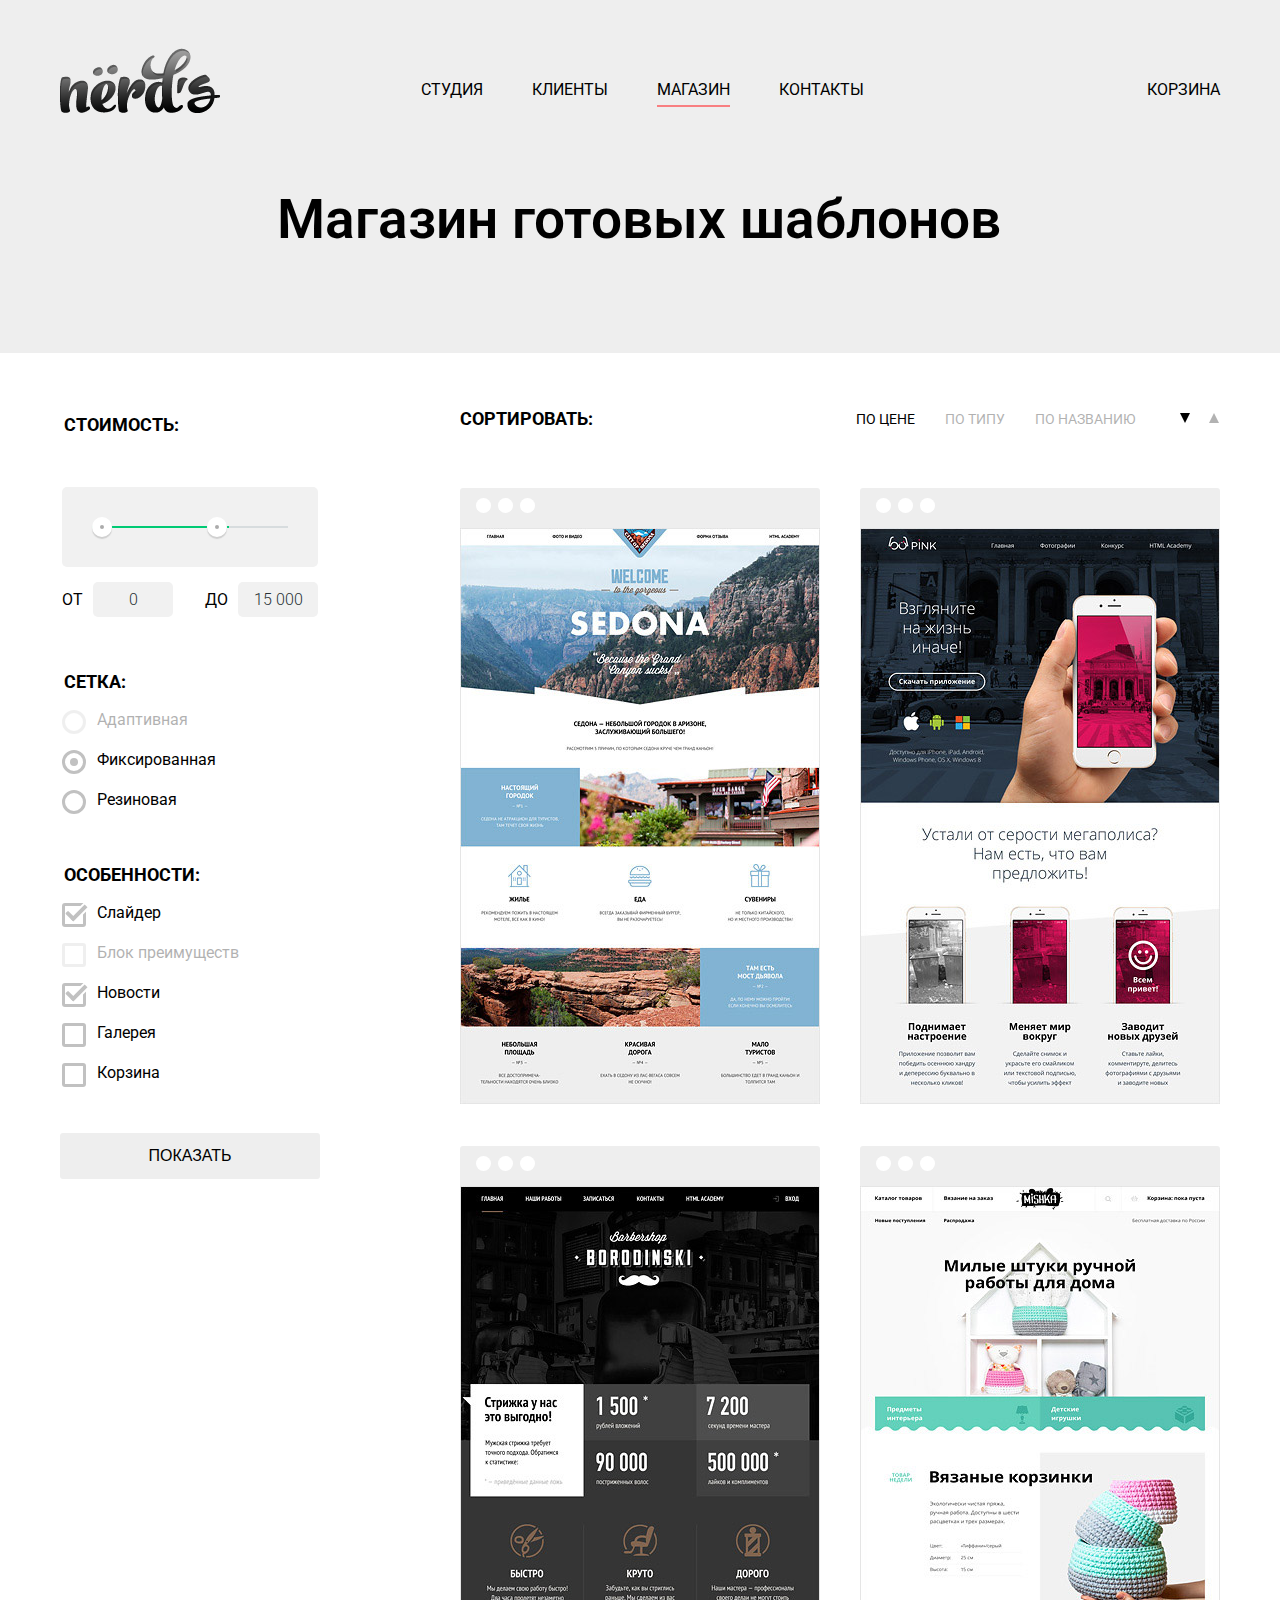
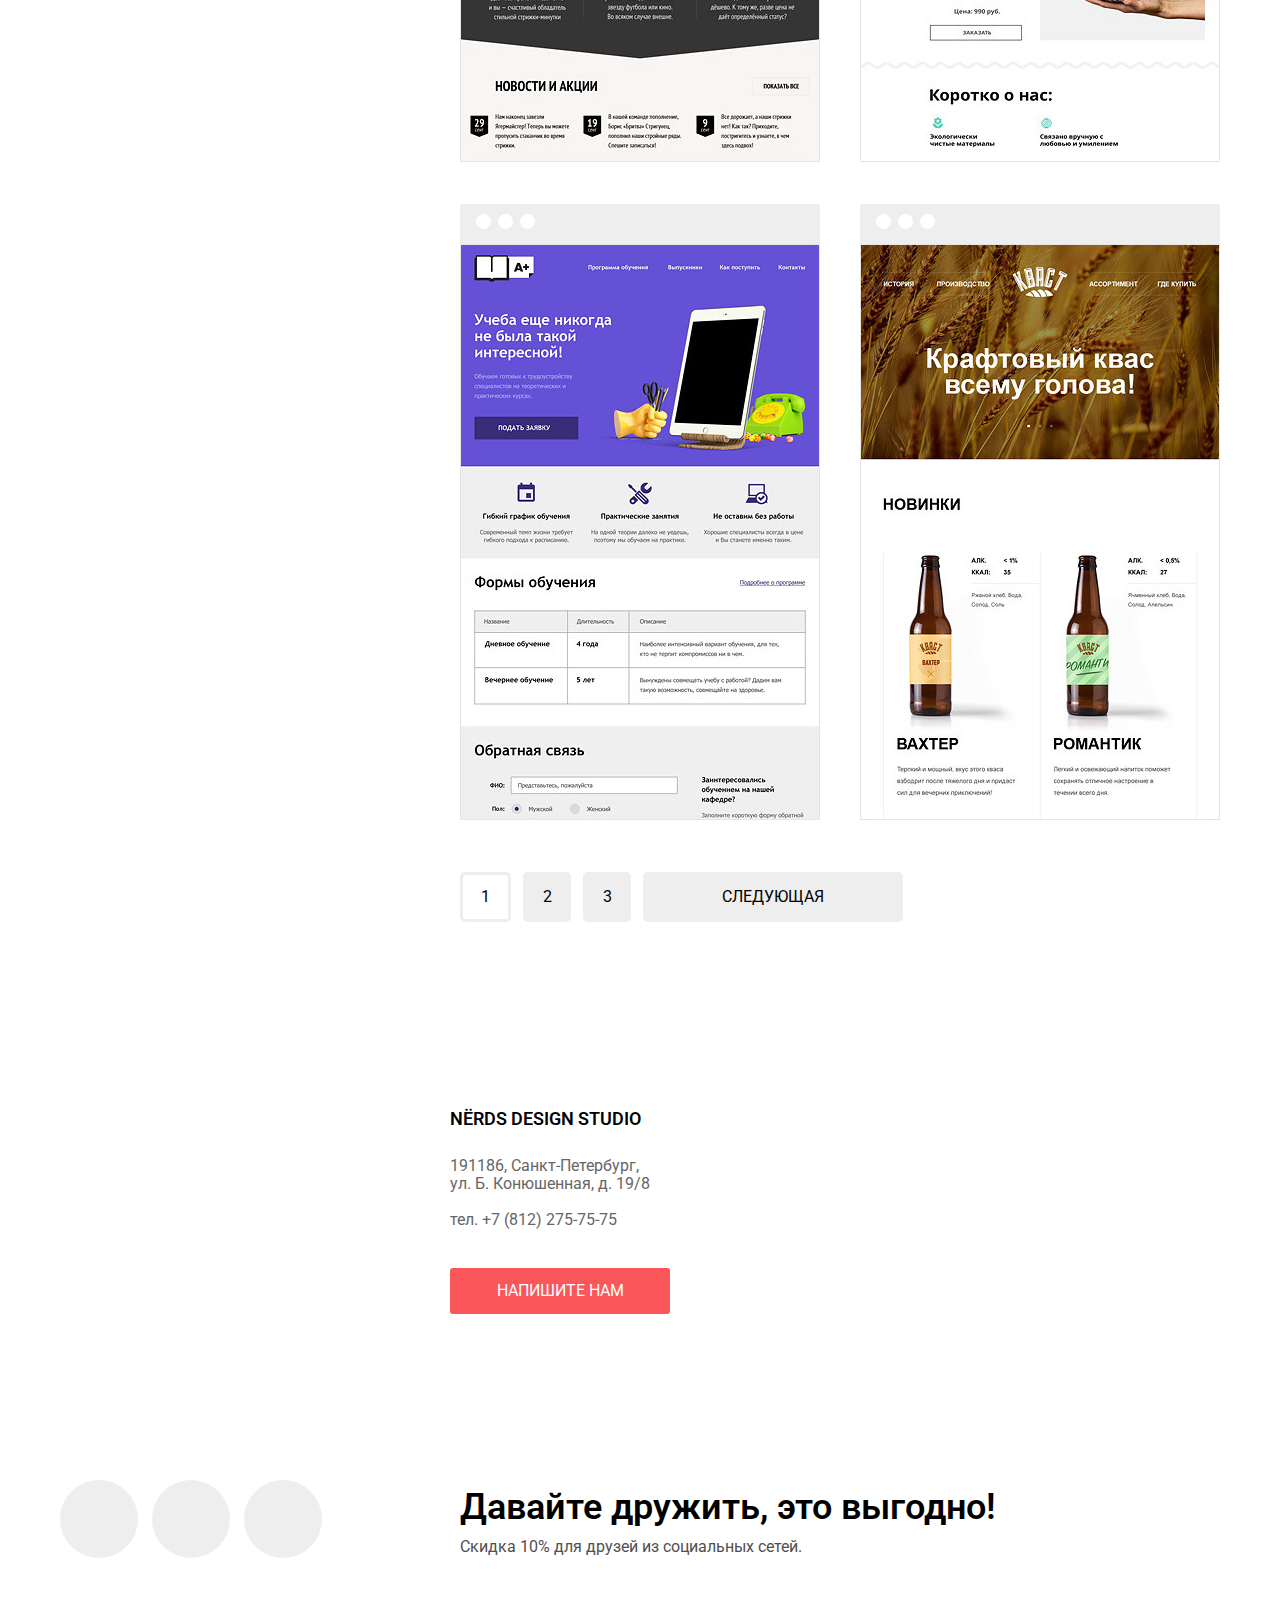
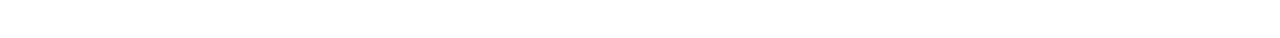
==== commit 0206ef9d: "Bugfix" ====
--- a/catalog.html
+++ b/catalog.html
@@ -5,7 +5,7 @@
   <title>Каталог</title>
   <link href="https://fonts.googleapis.com/css?family=Roboto:400,500&amp;subset=cyrillic" rel="stylesheet">
   <link rel="stylesheet" href="css/normalize.css" />
-  <link href="css/style.css" type="text/css" rel="stylesheet" />
+  <link href="css/style.min.css" type="text/css" rel="stylesheet" />
 </head>
 <body>
   <header class="main-header">
@@ -211,7 +211,8 @@
       </div>
     </div>
   </main>
-  <section class="contacts  clearfix">
+  <section class="contacts clearfix">
+    <iframe src="https://www.google.com/maps/embed?pb=!1m18!1m12!1m3!1d1998.6036253003192!2d30.320858716180815!3d59.93871916905404!2m3!1f0!2f0!3f0!3m2!1i1024!2i768!4f13.1!3m3!1m2!1s0x4696310fca145cc1%3A0x42b32648d8238007!2z0JHQvtC70YzRiNCw0Y8g0JrQvtC90Y7RiNC10L3QvdCw0Y8g0YPQuy4sIDE5LzgsINCh0LDQvdC60YIt0J_QtdGC0LXRgNCx0YPRgNCzLCDQoNC-0YHRgdC40Y8sIDE5MTE4Ng!5e0!3m2!1sru!2sua!4v1536865325615" width="100%" height="425" frameborder="0" style="border:0" allowfullscreen></iframe>
     <div class="contact-form">
       <b class="contacts-tittle">Nёrds design studio</b>
       <p>191186, Санкт-Петербург,<br>
@@ -219,7 +220,7 @@
         <br>
         тел. +7 (812) 275-75-75
       </p>
-      <a class="btn contact-btn">Напишите нам</a>
+      <a href="#" class="btn contact-btn">Напишите нам</a>
     </div>
   </section>
   <footer class="main-footer">
@@ -243,5 +244,29 @@
       </div>
     </div>
   </footer>
+  <div class="modal-overley"></div>
+  <div class="modal-content">
+    <button class="modal-content-close" type="button" title="Закрыть">Закрыть</button>
+    <h2>Напишите нам</h2>
+    <form class="feedback-form" action="" method="post" name="feedback">
+      <label>
+        Ваше имя:
+        <br>
+        <input type="text" name="username" placeholder="Представтесь, пожалуйста" >
+      </label>
+      <label>
+        Ваш e-mail:
+        <br>
+        <input type="text" name="email" placeholder="Для отправки ответа" >
+      </label>
+      <label>
+        Текст письма:
+        <br>
+        <textarea name="massage" rows="5" cols="50" placeholder="В свободной форме" ></textarea>
+      </label>
+      <button class="btn" type="submit">Отправить</button>
+    </form>
+  </div>
+  <script src="js/script.js" type="text/javascript"></script>
 </body>
 </html>
--- a/css/style.min.css
+++ b/css/style.min.css
@@ -0,0 +1 @@
+.site-navigation a,a{color:#000;text-decoration:none}.application-btn:active,.btn:active{-webkit-box-shadow:0 3px rgba(0,0,0,.1) inset}.btn,.cart-item,.service-item b,.site-navigation a,a{text-decoration:none}.cart-item::before,.clearfix::after,.description-list li::after{content:""}.price-controls input,body{font-family:Roboto,sans-serif}body{min-width:1200px;margin:0;font-size:16px;line-height:24px;font-weight:400;background-color:#fff}hr{height:2px;outline:0;border:none;background:#eee}.clearfix::after{display:table;clear:both}.main-header{position:relative;background-color:#eee}.container{width:1200px;padding:0 20px;margin:0 auto;-webkit-box-sizing:border-box;box-sizing:border-box}.main-navigation{float:left;width:850px}.index-logo{width:160px;float:left;padding-top:48px;margin-right:201px}.index-logo a:hover{opacity:.8}.index-logo:active{opacity:.3}.site-navigation .active{border-bottom:2px solid #f87f81}.site-navigation a{display:block}.main-navigation a:hover{color:#f87f81}.main-navigation a:active{color:rgba(0,0,0,.3)}.cart-item,.main-navigation .active a:hover{color:#000}.main-navigation ul{padding:0;margin:0;list-style:none;font-size:0}.cart-item,.site-navigation li{font-size:16px;line-height:30px;padding-top:75px;display:inline-block;vertical-align:top;text-transform:uppercase}.site-navigation li{margin-right:49px}.site-navigation li:last-child{margin-right:0}.cart{position:relative;float:right;max-width:120px}.cart-item{padding-left:45px}.cart-item::before{position:absolute;right:100px;top:82px;width:15px;height:15px;background:url(../img/sprite.png) -5px -46px no-repeat}.cart a:hover{color:#f87f81}.visually-hidden{position:absolute;width:1px;height:1px;clip:rect(0,0,0,0)}.slider{position:relative;background-color:#eee;margin-bottom:80px}.slider-controls{position:absolute;left:50%;bottom:94px;z-index:10;width:160px;height:18px;text-align:center;font-size:0;-webkit-transform:translateX(-50%);-ms-transform:translateX(-50%);transform:translateX(-50%)}.slider-controls label{display:inline-block;width:8px;height:8px;margin:0 9px;background:#fff;border:5px solid #fff;vertical-align:top;border-radius:50%;cursor:pointer}#product-1:checked~.slider-controls label[for=product-1],#product-2:checked~.slider-controls label[for=product-2],#product-3:checked~.slider-controls label[for=product-3]{background:#c1c1c1}.slider-list{margin:0;padding:0;list-style:none}.slider-list-item:nth-child(1){background-image:url(../img/slide1.png);background-repeat:no-repeat;background-position:93% 12px}.slider-list-item:nth-child(2){background-image:url(../img/slide2.png);background-repeat:no-repeat;background-position:100% 0}.slider-list-item:nth-child(3){background-image:url(../img/slide3.png);background-repeat:no-repeat;background-position:100% 20px}#product-1:checked~.slider-list .slider-list-item:nth-child(1),#product-2:checked~.slider-list .slider-list-item:nth-child(2),#product-3:checked~.slider-list .slider-list-item:nth-child(3){display:block}.slider-list-item{display:none;padding:73px 0 80px}.slider-list-item b{display:block;max-width:600px;margin:0 0 27px;font-size:55px;line-height:55px;font-weight:500}.slider-list-item p{max-width:430px;margin:0 0 40px}.btn{display:block;width:240px;padding:14px 0;font-size:16px;line-height:18px;color:#fff;text-transform:uppercase;text-align:center;background-color:#fb565a;border-radius:3px;border:none}.btn:focus,.btn:hover{background-color:#e74246}.btn:active{color:rgba(255,255,255,.3);background-color:#d7373b;box-shadow:0 3px rgba(0,0,0,.1) inset}.service-item{padding-top:0;float:left;width:300px;margin-right:100px}.service-item:last-child{margin-right:0}.servise{margin-bottom:83px}.service-item img{margin-bottom:20px}.service-item b{font-size:24px;line-height:30px;text-transform:uppercase;text-align:left}.service-item p{width:260px;margin-bottom:33px}.service-item .btn{width:160px}.application-btn{background-color:#00ca74}.application-btn:focus,.application-btn:hover{background-color:#00bc6c}.application-btn:active{color:rgba(255,255,255,.3);background-color:#00aa62;box-shadow:0 3px rgba(0,0,0,.1) inset}.presentation-btn{background-color:#efc84a}.presentation-btn:focus,.presentation-btn:hover{background-color:#eab534}.presentation-btn:active{color:rgba(255,255,255,.3);background-color:#e5a722;-webkit-box-shadow:0 3px rgba(0,0,0,.1) inset;box-shadow:0 3px rgba(0,0,0,.1) inset}.description{padding-top:33px;margin-bottom:45px}.description-left{float:left;width:660px;padding-top:32px}.description-left b{width:660px;font-size:45px;line-height:45px;font-weight:540}.description-left p{padding-top:19px}.description-left .description-list-title{text-transform:uppercase;font-weight:540;padding-top:23px}.description-list{padding:7px 0 0;margin:0;list-style:none}.description-list li{position:relative;width:460px;padding-left:35px;margin-bottom:25px}.description-list li::after{position:absolute;width:25px;height:2px;left:0;top:10px;background-color:red}.description-right{float:right;width:360px}.description-right p{padding-top:11px;padding-left:16px;text-transform:uppercase;margin-bottom:50px}.statistics{padding:0;width:100%}.statistics-item th{position:relative;width:120px;font-size:45px;text-align:left}.statistics-item th::after{position:absolute;content:"%";font-size:22px;top:-7px}.statistics-item td{padding-top:26px;font-size:16px;line-height:18px}.references{margin-bottom:38px}.references-list{padding:37px 0 0 30px;margin:0;list-style:none}.references-list-item{display:inline-block;position:relative;vertical-align:bottom;margin-right:97px}.line1::before,.line2::before,.line3::before{position:absolute;width:2px;height:52px;background-color:#eee;content:""}.references-list-item img{opacity:.2}.line1::before{left:248px}.line2::before{right:-44px;top:18px}.line3::before{left:242px}.references-list-item img:hover{opacity:1}.references-list-item img:active{opacity:.1}.references-list-item:first-child{padding-bottom:7px}.references-list-item:last-child{margin-right:0;padding-top:7px}.references-list-item:nth-child(3){padding-bottom:17px;margin-right:116px}.contacts{position:relative;margin:79px auto 0;width:100%;min-height:416px;background-image:url(../img/map.jpg);background-repeat:no-repeat;background-position:50%}.contact-form{position:absolute;top:0;left:260px;margin-top:55px;margin-left:140px;padding-top:48px;padding-left:50px;max-width:320px;background-color:#fff}.contact-form b{font-size:18px;line-height:30px;text-transform:uppercase;font-weight:570}.contact-form p{padding-top:7px;line-height:18px;margin-bottom:39px;color:#666}.contact-btn{width:220px;margin-right:50px;margin-bottom:50px}.main-footer{padding-top:47px;padding-bottom:70px}.footer-social{float:left;width:280px;margin-right:120px}.footer-social-list{padding:0;margin:0;list-style:none}.footer-social-list li{display:inline-block;vertical-align:top;margin-right:10px;border-radius:50%;width:78px;height:78px;background:#eee}.footer-social-item a{position:relative;display:block;border-radius:50%}.footer-social-list a:hover{background:#fb565a}.footer-social-list li:last-child{margin-right:0}.footer-social-list a::after{position:absolute;content:""}.vk::after{background:url(../img/sprite.png) -5px 0 no-repeat;top:30px;left:26px;width:26px;height:15px}.fb::after{background:url(../img/sprite.png) -5px -66px no-repeat;top:26px;left:34px;width:12px;height:22px}.inst::after{background:url(../img/sprite.png) -5px -20px no-repeat;top:28px;left:27px;width:21px;height:21px}.footer-social-item a{width:78px;height:78px}.footer-discount{float:left;width:560px;padding-top:9px}.footer-discount b{font-size:36px;line-height:36px;font-weight:580;margin:0}.footer-discount p{color:#505050;font-size:16px;line-height:22px;margin:10px 0}.inner-page-title{float:left;margin-left:217px;padding:72px 0 106px}.inner-page-title h1{margin:0;padding:0;font-size:55px;line-height:55px;font-weight:580}.inner-content{padding-top:57px}.shop-filter{float:left;width:260px}.shop-filter fieldset{margin-bottom:50px;border:none;padding:0}.shop-filter legend{font-size:18px;line-height:30px;font-weight:700;text-transform:uppercase;margin-bottom:13px}.price-filter{margin-top:34px;width:100%}.range-controls{position:relative;height:80px;margin-bottom:15px;padding:0 30px;background:#f1f1f1;border-radius:5px;overflow:hidden}.range-controls .scale{margin-top:39px;height:2px;background:#d7dcde}.range-controls .bar{height:2px;background:#00ca74}.range-controls .toggle{position:absolute;top:30px;left:30px;width:4px;height:4px;border:8px solid #fff;background:#ababab;cursor:pointer;border-radius:50%;-webkit-box-shadow:0 2px 1px 0 #cfcfcf;box-shadow:0 2px 1px 0 #cfcfcf}.range-controls .max-toggle{left:145px}.price-controls input{width:60px;padding:8px 10px;margin-left:10px;border:none;background:#f1f1f1;font-size:16px;font-weight:300;font-style:normal;text-align:center;color:#283136;border-radius:5px}.price-controls .min-price{margin-right:28px}.price-controls{white-space:nowrap}.shop-filter input[type=radio],.shop-filter input[type=checkbox]{display:none}.check-indicator{position:absolute;top:0;left:0;display:block;width:18px;height:18px;border:3px solid #c1c1c1;border-radius:3px}.check-indicator:hover,.check-label:hover .check-indicator{border:3px solid #4d4d4d}.check-label{position:relative;display:block;margin-bottom:20px;padding-left:35px;font-size:16px;line-height:20px;text-transform:none;cursor:pointer}.check-label:last-child{margin-bottom:0}input[type=radio]+.check-indicator{border-radius:50%}.check-label:hover input[type=radio]:checked~.check-indicator::after{background-color:#4d4d4d}input[type=radio]:checked~.check-indicator::after{content:"";position:absolute;top:5px;left:5px;display:block;width:8px;height:8px;border-radius:50%;background-color:#c1c1c1}.check-label:hover input[type=checkbox]:checked+.check-indicator::after,.check-label:hover input[type=checkbox]:checked+.check-indicator::before{background-color:#4d4d4d}input[type=checkbox]:checked+.check-indicator::after,input[type=checkbox]:checked+.check-indicator::before{content:"";position:absolute;display:block;width:20px;height:4px;background-color:#c1c1c1;border-radius:1px}input[type=checkbox]:checked+.check-indicator::before{top:3px;left:2px;border:2px solid #fff;-webkit-transform:rotate(-45deg);-ms-transform:rotate(-45deg);transform:rotate(-45deg)}input[type=checkbox]:checked+.check-indicator::after{top:8px;left:0;width:11px;-webkit-transform:rotate(45deg);-ms-transform:rotate(45deg);transform:rotate(45deg)}.check-label.disabled .check-indicator{cursor:not-allowed;opacity:.8}.catalog-filer a,.disabled:hover .check-indicator{opacity:.3}.check-label.disabled{cursor:not-allowed;opacity:.3}.form-btn{width:100%;color:#000;font-weight:500;background-color:#eee}.form-btn:hover{background-color:#dfdfdf}.form-btn:active{background-color:#d5d5d5}.catalog{float:right;width:760px;font-size:0}.catalog-filer ul{margin:0;padding:0;list-style:none}.catalog-filer{position:relative}.catalog-filer li{display:inline-block;vertical-align:top;margin-right:30px;font-size:14px;line-height:18px;text-transform:uppercase}.catalog-filer span{font-size:18px;line-height:18px;margin-right:233px;font-weight:700}.catalog-filer a:hover{opacity:.6}.curent a,.curent a:hover{opacity:1}.sort{position:absolute;height:0;border:5px solid transparent}.descending{right:-203px;bottom:30px;border-top:10px solid #000}.ascending{right:-232px;bottom:35px;border-bottom:10px solid #000}.catalog-item{position:relative;display:inline-block;vertical-align:top;margin-top:30px;width:360px;margin-right:40px}.catalog-item:nth-child(odd){margin-right:0}.item-head{width:344px;height:30px;padding-top:10px;padding-left:16px;background-color:#eee;margin:0;border-radius:3px 3px 0 0}.item-head div{display:inline-block;width:15px;height:15px;margin-right:7px;background-color:#fff;border-radius:50%}.item-description{position:absolute;display:none;left:0;bottom:12px;min-height:194px;width:310px;background-color:#eee;padding:29px 25px 0;text-align:center}.item-description b{font-size:18px;line-height:30px}.item-description p{font-size:16px;line-height:18px;color:#939393}.price-btn{width:200px;margin-left:55px}.catalog-item:hover .item-description{display:block}.catalog-item:hover .item-head{background:#4d4d4d}.paginator{margin:40px 0 0;padding:0;list-style:none}.paginator li{display:inline-block;vertical-align:top;margin-right:12px}.paginator .next-btn,.paginator .paginator-btn{display:block;padding:16px 0;font-size:16px;line-height:18px;text-align:center;background:#eee;border-radius:5px}.paginator .paginator-btn{width:48px}.paginator .next-btn{width:260px;text-transform:uppercase}.paginator .next-btn:hover,.paginator .paginator-btn:hover{background:#dfdfdf}.paginator .next-btn:active,.paginator .paginator-btn:active{-webkit-box-shadow:0 3px rgba(0,0,0,.1) inset;box-shadow:0 3px rgba(0,0,0,.1) inset;color:#9d9d9d}.paginator .curent:hover{background:#fff}.paginator .curent{padding:13px 0;width:45px;background:#fff;border:3px solid #eee}.modal-content{position:fixed;top:50%;left:50%;margin-left:-480px;margin-top:-310px;-webkit-box-sizing:border-box;box-sizing:border-box;width:960px;min-height:570px;padding:70px 100px;display:none;background:#fff;-webkit-box-shadow:0 20px 40px rgba(0,1,1,.75);box-shadow:0 20px 40px rgba(0,1,1,.75);z-index:20}.modal-content-close{position:absolute;top:80px;right:90px;width:22px;height:22px;font-size:0;background:#fff;border:0;cursor:pointer}.modal-content-close::after,.modal-content-close::before{content:"";position:absolute;right:2px;top:8px;width:21px;height:4px;background-color:red;border-radius:1px;opacity:.7}.modal-content-close::before{-webkit-transform:rotate(45deg);-ms-transform:rotate(45deg);transform:rotate(45deg)}.modal-content-close::after{-webkit-transform:rotate(-45deg);-ms-transform:rotate(-45deg);transform:rotate(-45deg)}.modal-content h2{margin:0 0 50px;font-size:45px;line-height:45px;font-weight:500}.feedback-form label{display:inline-block;font-size:16px;line-height:18px;font-weight:500}.feedback-form input[type=text],.feedback-form textarea{padding:15px;margin-top:15px;margin-bottom:35px;font-weight:400;border:2px solid #eee;outline:0}.feedback-form label:nth-child(1){margin-right:46px}.feedback-form input[type=text]{width:320px}.feedback-form textarea{width:723px;resize:none}input[type=text]:hover,textarea:hover{border-color:#b4b9bb}input[type=text]:focus,textarea:focus{border-color:#000}input[type=text]:focus:invalid,textarea:focus:invalid{border-color:red;color:red}.modal-overley{position:fixed;top:0;left:0;display:none;width:100%;height:100%;background-color:rgba(1,1,1,.5);z-index:10}.modal-content-show,.modal-overley-show{display:block}@-webkit-keyframes anvil{0%{-webkit-transform:scale(5) rotate(0);transform:scale(5) rotate(0);opacity:0}50%{-webkit-transform:scale(1) rotate(-.2deg);transform:scale(1) rotate(-.2deg);opacity:1}75%{-webkit-transform:scale(1) rotate(.2deg);transform:scale(1) rotate(.2deg);opacity:1}100%{-webkit-transform:scale(1) rotate(0);transform:scale(1) rotate(0);opacity:1}}@keyframes anvil{0%{-webkit-transform:scale(5) rotate(0);transform:scale(5) rotate(0);opacity:0}50%{-webkit-transform:scale(1) rotate(-.2deg);transform:scale(1) rotate(-.2deg);opacity:1}75%{-webkit-transform:scale(1) rotate(.2deg);transform:scale(1) rotate(.2deg);opacity:1}100%{-webkit-transform:scale(1) rotate(0);transform:scale(1) rotate(0);opacity:1}}.modal-content-show{-webkit-animation:anvil .4s cubic-bezier(.38,.1,.36,.9) forwards;animation:anvil .4s cubic-bezier(.38,.1,.36,.9) forwards}@-webkit-keyframes shake{0%,100%{-webkit-transform:translateX(0);transform:translateX(0)}10%,30%,50%,70%,90%{-webkit-transform:translateX(-10px);transform:translateX(-10px)}20%,40%,60%,80%{-webkit-transform:translateX(10px);transform:translateX(10px)}}@keyframes shake{0%,100%{-webkit-transform:translateX(0);transform:translateX(0)}10%,30%,50%,70%,90%{-webkit-transform:translateX(-10px);transform:translateX(-10px)}20%,40%,60%,80%{-webkit-transform:translateX(10px);transform:translateX(10px)}}.modal-error{-webkit-animation:shake .4s 1;animation:shake .4s 1}
